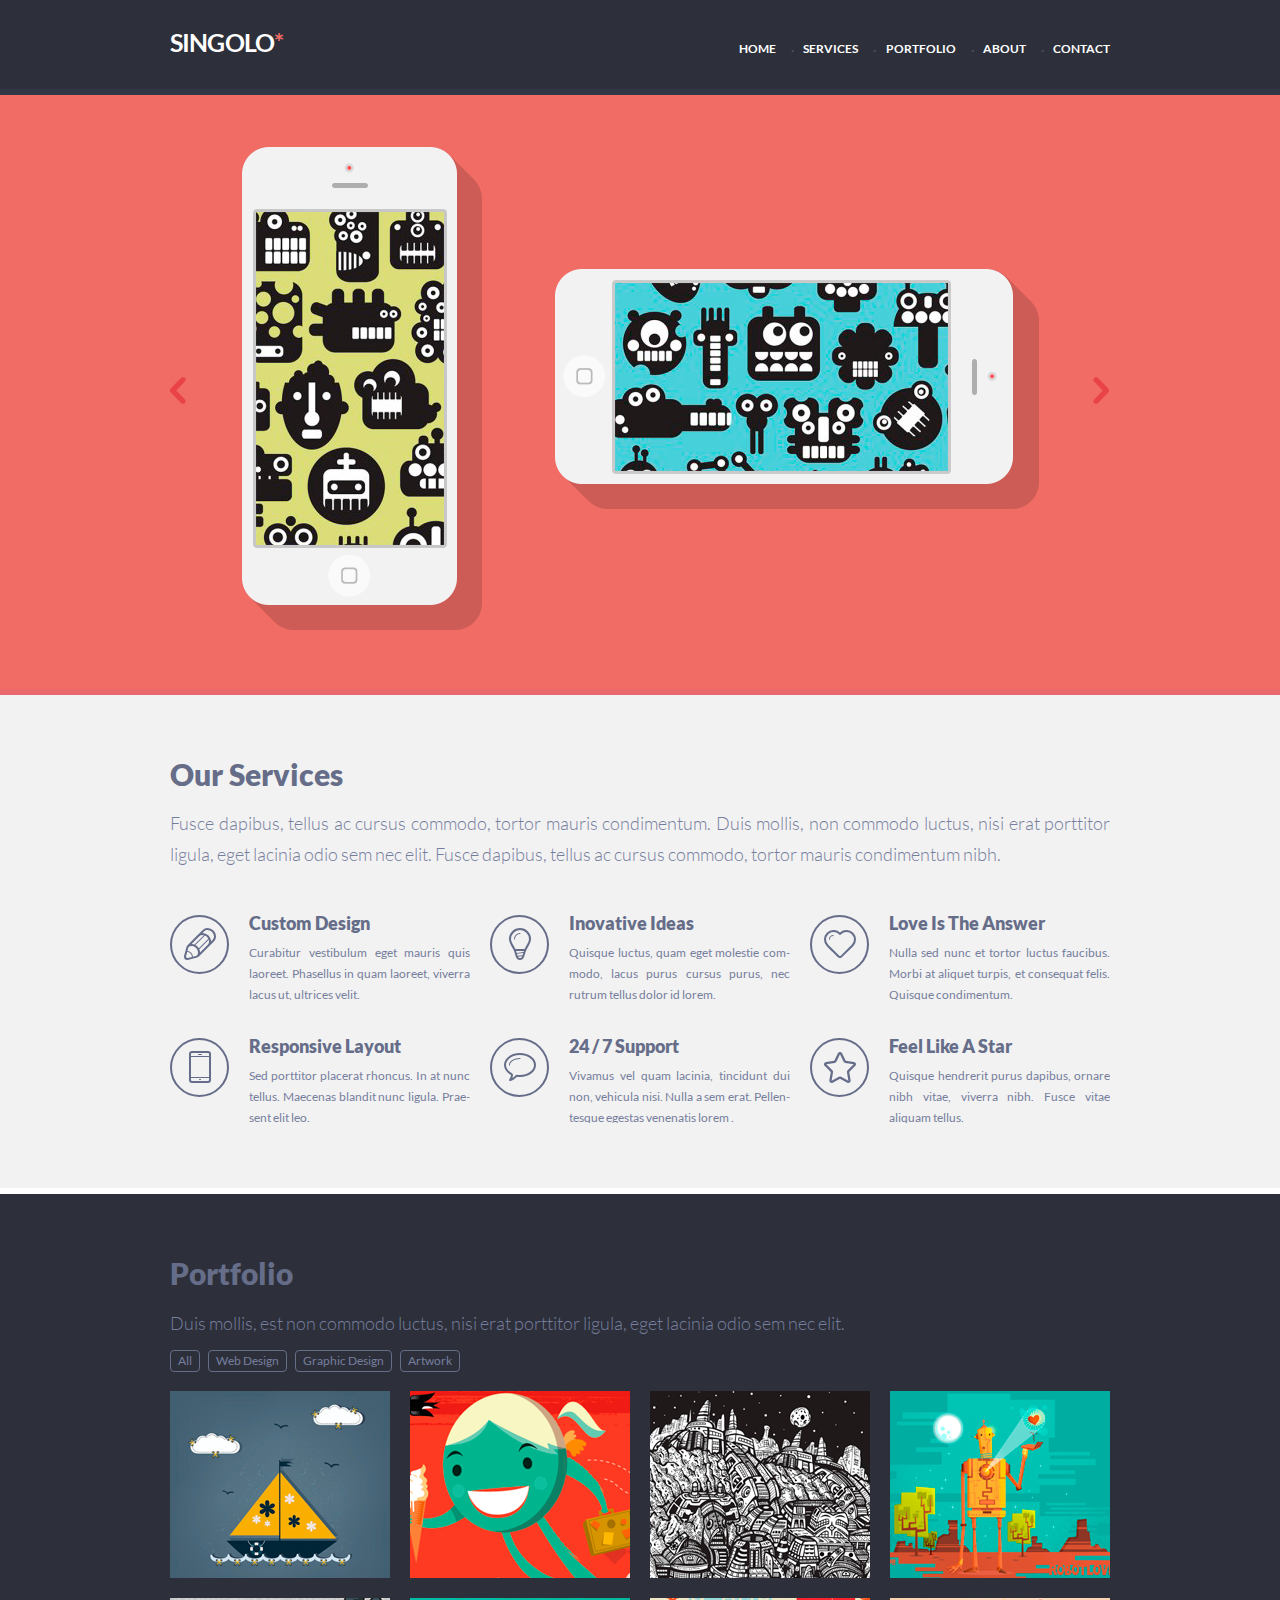
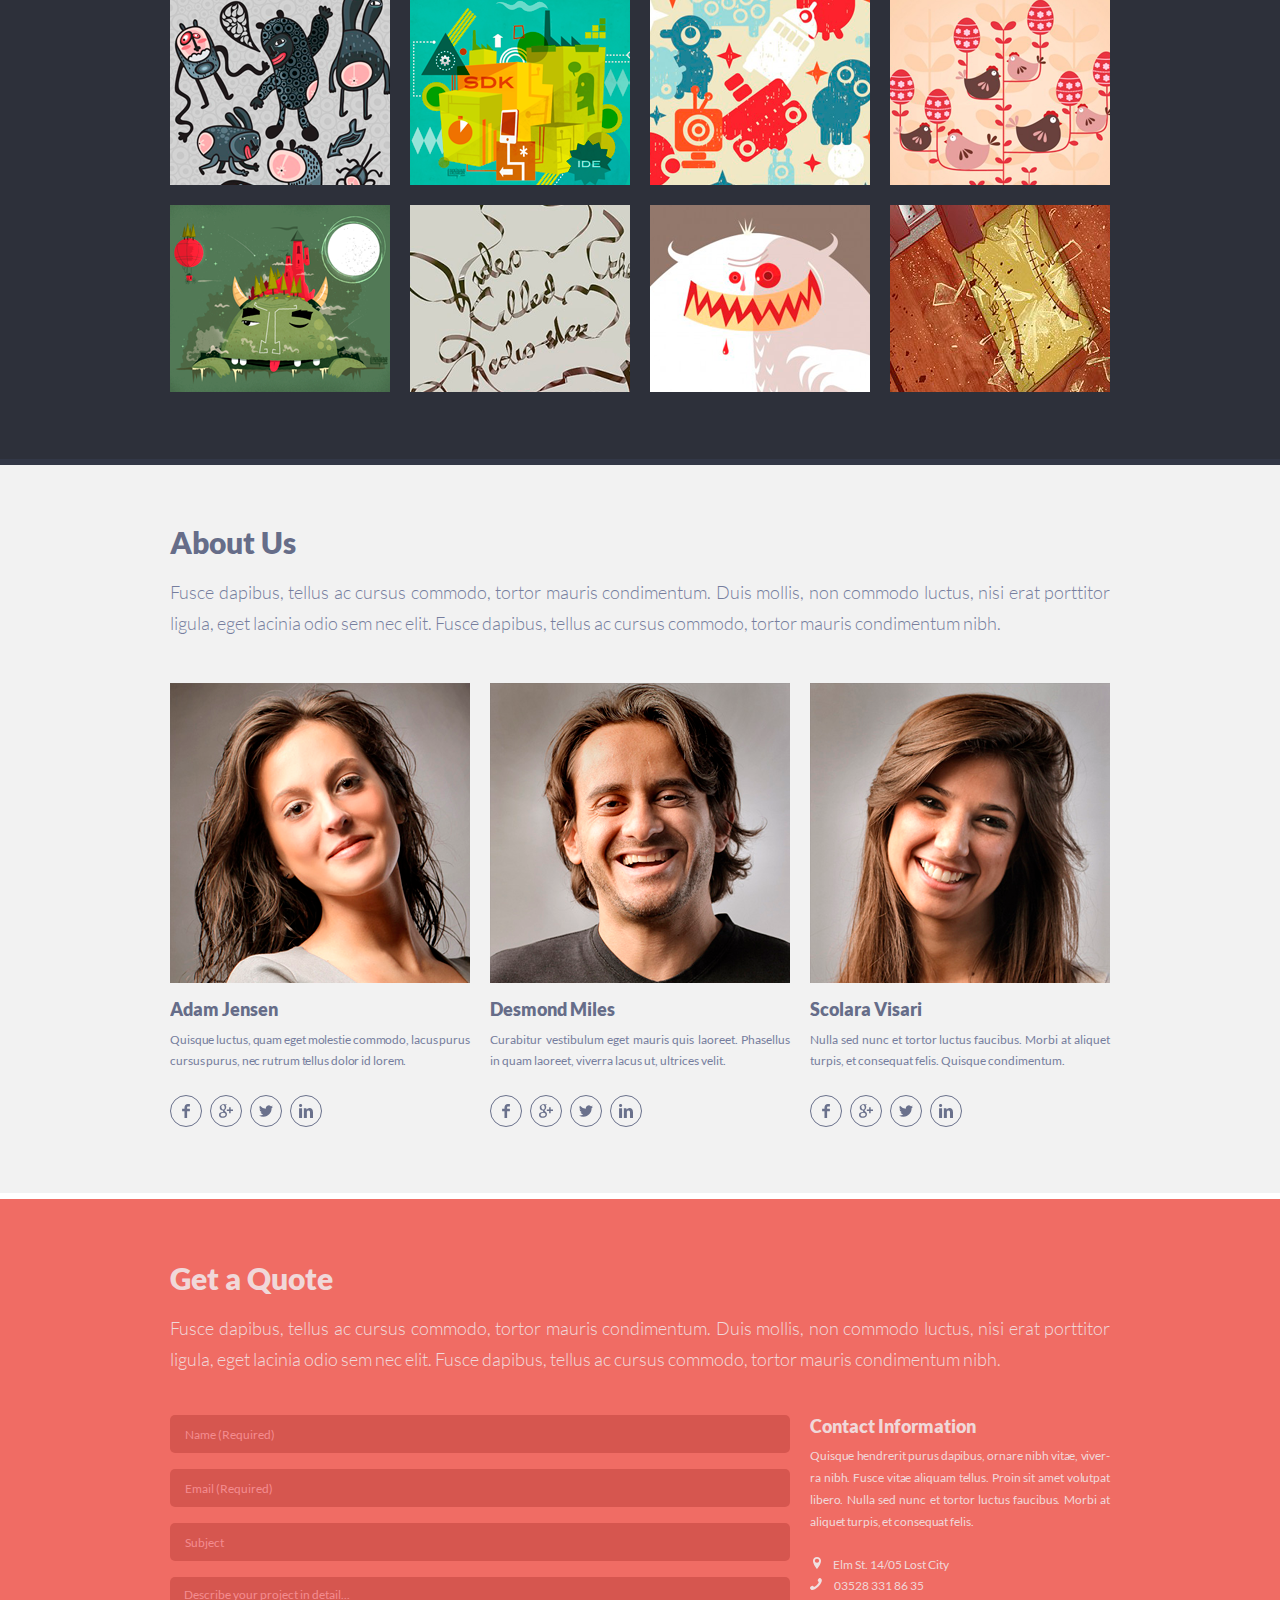
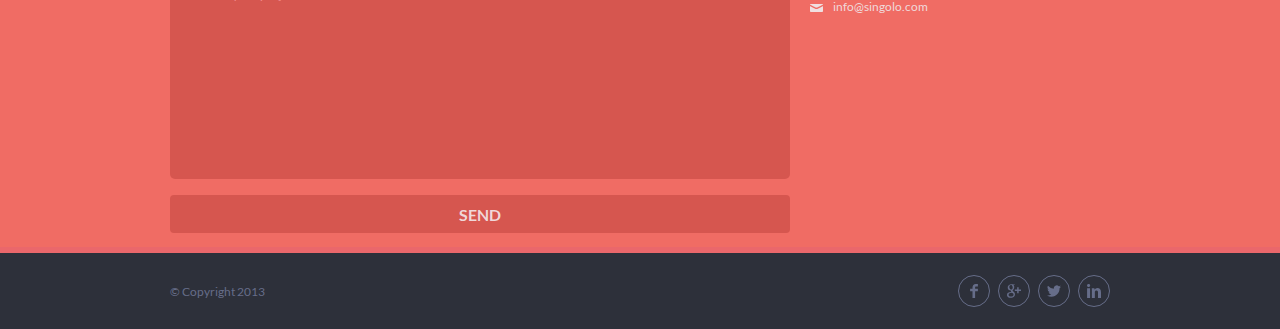
==== index.html @ 3b555ecd "feat: create index.html and style.css" ====
<!DOCTYPE html>
<html lang="en">

<head>
    <meta charset="UTF-8">
    <meta name="viewport" content="width=device-width, initial-scale=1.0">
    <meta http-equiv="X-UA-Compatible" content="ie=edge">
    <title>Singolo</title>
    <link rel="stylesheet" href="./style.css">
</head>

<body>
    <header class="header">
        <div class="header__container container">
            <h1 class="header__logo logo">
                <a href="#" class="logo__link">SINGOLO</a>
            </h1>

            <nav class="header__menu menu">
                <ul class="menu__list ">
                    <li class="menu__item"><a class="menu__link" href="#">HOME</a></li>
                    <li class="menu__item"><a class="menu__link" href="#">SERVICES</a></li>
                    <li class="menu__item"><a class="menu__link" href="#">PORTFOLIO</a></li>
                    <li class="menu__item"><a class="menu__link" href="#">ABOUT</a></li>
                    <li class="menu__item"> <a class="menu__link" href="#">CONTACT</a></li>
                </ul>
            </nav>
        </div>
    </header>

    <section class="slider">
        <div class="slider__container container">
            <img class="slider__button slider__button_left" src="./assets/pointer.png" alt="">
            <img class="slider__button slider__button_right" src="./assets/pointer.png" alt="">

            <div class="slider__slide1 slide1">
                <img src="./assets/vertical-phone-image.png" alt="" class="slide1__vertical-phone-image">
                <img src="./assets/horizontal-phone-image.png" alt="" class="slide1__horizontal-phone-image">

            </div>
        </div>
    </section>

    <section class="services">
        <div class="services-container container">
            <h2 class="services__heading heading">Our Services</h2>
            <p class="services__text text">Fusce dapibus, tellus ac cursus commodo, tortor mauris condimentum. Duis
                mollis,
                non commodo luctus, nisi erat porttitor ligula, eget lacinia odio sem nec elit. Fusce dapibus, tellus ac
                cursus commodo, tortor mauris condimentum nibh.</p>

            <div class="services__items-list">

                <div class="services__items-column services__items-column_first">
                    <div class="service-item">
                        <div class="service-item__image-border">
                            <img src="./assets/pen.svg" alt="">
                        </div>
                        <h3 class="service-item__heading heading_small">Custom Design</h3>
                        <p class="service-item__text text_small">Curabitur vestibulum eget mauris quis laoreet.
                            Phasellus in quam
                            laoreet, viverra lacus ut, ultrices velit.</p>
                    </div>
                    <div class="service-item">
                        <div class="service-item__image-border">
                            <img src="./assets/phone.svg" alt="">
                        </div>
                        <h3 class="service-item__heading heading_small">Responsive Layout</h3>
                        <p class="service-item__text text_small">Sed porttitor placerat rhoncus. In at nunc tellus.
                            Maecenas
                            blandit
                            nunc ligula. Prae-sent elit leo.</p>
                    </div>
                </div>

                <div class="services__items-column services__items-column_second">
                    <div class="service-item">
                        <div class="service-item__image-border">
                            <img src="./assets/bulb.svg" alt="">
                        </div>
                        <h3 class="service-item__heading heading_small">Inovative Ideas</h3>
                        <p class="service-item__text text_small">Quisque luctus, quam eget molestie com-modo, lacus
                            purus cursus
                            purus,
                            nec rutrum tellus dolor id lorem.</p>
                    </div>
                    <div class="service-item">
                        <div class="service-item__image-border">
                            <img src="./assets/bubble.svg" alt="">
                        </div>
                        <h3 class="service-item__heading heading_small">24 / 7 Support</h3>
                        <p class="service-item__text text_small">Vivamus vel quam lacinia, tincidunt dui non, vehicula
                            nisi. Nulla
                            a sem erat. Pellen-tesque egestas venenatis lorem .</p>
                    </div>
                </div>

                <div class="services__items-column services__items-column_third">
                    <div class="service-item">
                        <div class="service-item__image-border">
                            <img src="./assets/heart.svg" alt="">
                        </div>
                        <h3 class="service-item__heading heading_small">Love Is The Answer</h3>
                        <p class="service-item__text text_small">Nulla sed nunc et tortor luctus faucibus. Morbi at
                            aliquet turpis,
                            et
                            consequat felis. Quisque condimentum.</p>
                    </div>
                    <div class="service-item">
                        <div class="service-item__image-border">
                            <img src="./assets/star.svg" alt="">
                        </div>
                        <h3 class="service-item__heading heading_small">Feel Like A Star</h3>
                        <p class="service-item__text text_small">Quisque hendrerit purus dapibus, ornare nibh vitae,
                            viverra nibh.
                            Fusce vitae aliquam tellus.</p>
                    </div>
                </div>
            </div>
        </div>
    </section>

    <section class="portfolio">
        <div class="portfolio-container container">
            <h2 class="portfolio__heading heading">Portfolio</h2>
            <p class="portfolio__text text">Duis mollis, est non commodo luctus, nisi erat porttitor ligula, eget
                lacinia odio sem nec elit.</p>
            <div class="portfolio__gallery gallery">
                <div class="gallery__buttons">
                    <button class="gallery__button gallery__button_first">All</button>
                    <button class="gallery__button gallery__button_second">Web Design</button>
                    <button class="gallery__button gallery__button_third">Graphic Design</button>
                    <button class="gallery__button gallery__button_fourth">Artwork</button>
                </div>
                <div class="gallery__items-list">
                    <img src="./assets/project-1.png" alt="" class="gallery__item gallery__item_1">
                    <img src="./assets/project-2.png" alt="" class="gallery__item gallery__item_2">
                    <img src="./assets/project-3.png" alt="" class="gallery__item gallery__item_3">
                    <img src="./assets/project-4.png" alt="" class="gallery__item gallery__item_4">
                    <img src="./assets/project-5.png" alt="" class="gallery__item gallery__item_5">
                    <img src="./assets/project-6.png" alt="" class="gallery__item gallery__item_6">
                    <img src="./assets/project-7.png" alt="" class="gallery__item gallery__item_7">
                    <img src="./assets/project-8.png" alt="" class="gallery__item gallery__item_8">
                    <img src="./assets/project-9.png" alt="" class="gallery__item gallery__item_9">
                    <img src="./assets/project-10.png" alt="" class="gallery__item gallery__item_10">
                    <img src="./assets/project-11.png" alt="" class="gallery__item gallery__item_11">
                    <img src="./assets/project-12.png" alt="" class="gallery__item gallery__item_12">
                </div>
            </div>
        </div>
    </section>

    <section class="about-us">
        <div class="about-us-container container">
            <h2 class="about-us__heading heading">About Us</h2>
            <p class="about-us__text text">Fusce dapibus, tellus ac cursus commodo, tortor mauris condimentum. Duis
                mollis, non commodo luctus, nisi erat porttitor ligula, eget lacinia odio sem nec elit. Fusce dapibus,
                tellus ac cursus commodo, tortor mauris condimentum nibh.</p>
            <div class="about-us__items-list">

                <div class="employee employee_first">
                    <img src="./assets/employee-1.png" alt="">
                    <h3 class="employee__heading heading_small">Adam Jensen</h3>
                    <p class="employee__text text_small">Quisque luctus, quam eget molestie commodo, lacus purus cursus
                        purus, nec rutrum tellus dolor id lorem.</p>
                    <ul class="employee__links-list">

                        <li><a class="employee__link employee__link_facebook" href="#"><svg
                                    xmlns="http://www.w3.org/2000/svg" viewBox="0 0 50 90" width="14" height="14"
                                    fill="#6a718c">
                                    <path
                                        d="M50,15.65H35.72c-1.69,0-3.58,2.22-3.58,5.19V31.15H50v14.7H32.14V90H15.29V45.85H0V31.15H15.29V22.5C15.29,10.09,23.9,0,35.72,0H50Z" />
                                </svg></a>
                        </li>

                        <li><a class="employee__link employee__link_google" href="#">

                                <svg xmlns="http://www.w3.org/2000/svg" viewBox="0 0 89.61 88" width="14" height="14"
                                    fill="#6a718c">
                                    <path
                                        d="M4.75,21.94c0,7.47,2.5,12.86,7.42,16a21.13,21.13,0,0,0,11.12,3c.59,0,1.07,0,1.4,0a14.35,14.35,0,0,0,2.95,10h-.17C21,50.89,0,52.23,0,69.52,0,87.1,19.31,88,23.18,88h1.27a35.72,35.72,0,0,0,14.88-3.21C47.07,81,51,74.49,51,65.36c0-8.82-6-14.07-10.35-17.91-2.67-2.34-5-4.36-5-6.33s1.68-3.5,3.81-5.41c3.45-3.08,6.69-7.46,6.69-15.75,0-7.29-.94-12.18-6.76-15.28A20.78,20.78,0,0,1,43.23,4C46.38,3.56,51,3.07,51,.5V0H28C27.78,0,4.75.86,4.75,21.94ZM41.87,67c.44,7-5.58,12.22-14.61,12.88S10.54,76.43,10.1,69.4a11.58,11.58,0,0,1,4.17-9.31,19,19,0,0,1,11.4-4.64c.52,0,1-.06,1.54-.06C35.71,55.39,41.46,60.38,41.87,67Zm-6-49.88c2.25,7.93-1.15,16.23-6.58,17.76a7.29,7.29,0,0,1-1.92.26c-5,0-9.9-5-11.73-12a17.26,17.26,0,0,1,.24-10.56C17,9.41,19.09,7.23,21.69,6.5a7.29,7.29,0,0,1,1.92-.26C29.62,6.24,33.48,8.72,35.87,17.13ZM74.61,34.41v-15h-9.5v15h-15v9.5h15v15h9.5v-15h15v-9.5Z" />
                                </svg></a>
                        </li>

                        <li><a class="employee__link employee__link_twitter" href="#">
                                <svg xmlns="http://www.w3.org/2000/svg" viewBox="0 0 92 74.77" width="14" height="14"
                                    fill="#6a718c">
                                    <path
                                        d="M92,8.85a37.59,37.59,0,0,1-10.84,3,18.89,18.89,0,0,0,8.3-10.44A38,38,0,0,1,77.47,6,18.89,18.89,0,0,0,45.31,23.17,53.57,53.57,0,0,1,6.4,3.45a18.91,18.91,0,0,0,5.84,25.2A18.58,18.58,0,0,1,3.7,26.29a1.93,1.93,0,0,0,0,.24A18.89,18.89,0,0,0,18.83,45a18.9,18.9,0,0,1-8.52.32A18.9,18.9,0,0,0,27.94,58.47,37.87,37.87,0,0,1,4.5,66.55,37.24,37.24,0,0,1,0,66.28a53.37,53.37,0,0,0,28.93,8.49c34.72,0,53.71-28.77,53.71-53.71,0-.81,0-1.63-.06-2.44A38.22,38.22,0,0,0,92,8.85Z" />
                                </svg></a>
                        </li>

                        <li><a class="employee__link employee__link_linkedin" href="#">
                                <svg xmlns="http://www.w3.org/2000/svg" viewBox="0 0 90 88.74" width="14" height="14"
                                    fill="#6a718c">
                                    <path
                                        d="M20.38,9.62c0,5.32-3.93,9.62-10.38,9.62-6.08,0-10-4.3-10-9.62S4.05,0,10.25,0,20.25,4.18,20.38,9.62ZM.51,88.74V26.84H19.75v61.9Z" />
                                    <path
                                        d="M31.26,46.58c0-7.72-.25-14.17-.5-19.74h16.7l.89,8.61h.38a22.22,22.22,0,0,1,19.12-10C80.51,25.44,90,33.93,90,52.15V88.74H70.76V54.43C70.76,46.46,68,41,61,41c-5.32,0-8.48,3.67-9.87,7.21A13.78,13.78,0,0,0,50.5,53v35.7H31.26Z" />
                                </svg>
                            </a>
                        </li>
                    </ul>
                </div>

                <div class="employee employee_second">
                    <img src="./assets/employee-2.png" alt="">
                    <h3 class="employee__heading heading_small">Desmond Miles</h3>
                    <p class="employee__text text_small">Curabitur vestibulum eget mauris quis laoreet. Phasellus in
                        quam laoreet, viverra lacus ut, ultrices velit.</p>
                    <ul class="employee__links-list">

                        <li><a class="employee__link employee__link_facebook" href="#"><svg
                                    xmlns="http://www.w3.org/2000/svg" viewBox="0 0 50 90" width="14" height="14"
                                    fill="#6a718c">
                                    <path
                                        d="M50,15.65H35.72c-1.69,0-3.58,2.22-3.58,5.19V31.15H50v14.7H32.14V90H15.29V45.85H0V31.15H15.29V22.5C15.29,10.09,23.9,0,35.72,0H50Z" />
                                </svg></a>
                        </li>

                        <li><a class="employee__link employee__link_google" href="#">

                                <svg xmlns="http://www.w3.org/2000/svg" viewBox="0 0 89.61 88" width="14" height="14"
                                    fill="#6a718c">
                                    <path
                                        d="M4.75,21.94c0,7.47,2.5,12.86,7.42,16a21.13,21.13,0,0,0,11.12,3c.59,0,1.07,0,1.4,0a14.35,14.35,0,0,0,2.95,10h-.17C21,50.89,0,52.23,0,69.52,0,87.1,19.31,88,23.18,88h1.27a35.72,35.72,0,0,0,14.88-3.21C47.07,81,51,74.49,51,65.36c0-8.82-6-14.07-10.35-17.91-2.67-2.34-5-4.36-5-6.33s1.68-3.5,3.81-5.41c3.45-3.08,6.69-7.46,6.69-15.75,0-7.29-.94-12.18-6.76-15.28A20.78,20.78,0,0,1,43.23,4C46.38,3.56,51,3.07,51,.5V0H28C27.78,0,4.75.86,4.75,21.94ZM41.87,67c.44,7-5.58,12.22-14.61,12.88S10.54,76.43,10.1,69.4a11.58,11.58,0,0,1,4.17-9.31,19,19,0,0,1,11.4-4.64c.52,0,1-.06,1.54-.06C35.71,55.39,41.46,60.38,41.87,67Zm-6-49.88c2.25,7.93-1.15,16.23-6.58,17.76a7.29,7.29,0,0,1-1.92.26c-5,0-9.9-5-11.73-12a17.26,17.26,0,0,1,.24-10.56C17,9.41,19.09,7.23,21.69,6.5a7.29,7.29,0,0,1,1.92-.26C29.62,6.24,33.48,8.72,35.87,17.13ZM74.61,34.41v-15h-9.5v15h-15v9.5h15v15h9.5v-15h15v-9.5Z" />
                                </svg></a>
                        </li>

                        <li><a class="employee__link employee__link_twitter" href="#">
                                <svg xmlns="http://www.w3.org/2000/svg" viewBox="0 0 92 74.77" width="14" height="14"
                                    fill="#6a718c">
                                    <path
                                        d="M92,8.85a37.59,37.59,0,0,1-10.84,3,18.89,18.89,0,0,0,8.3-10.44A38,38,0,0,1,77.47,6,18.89,18.89,0,0,0,45.31,23.17,53.57,53.57,0,0,1,6.4,3.45a18.91,18.91,0,0,0,5.84,25.2A18.58,18.58,0,0,1,3.7,26.29a1.93,1.93,0,0,0,0,.24A18.89,18.89,0,0,0,18.83,45a18.9,18.9,0,0,1-8.52.32A18.9,18.9,0,0,0,27.94,58.47,37.87,37.87,0,0,1,4.5,66.55,37.24,37.24,0,0,1,0,66.28a53.37,53.37,0,0,0,28.93,8.49c34.72,0,53.71-28.77,53.71-53.71,0-.81,0-1.63-.06-2.44A38.22,38.22,0,0,0,92,8.85Z" />
                                </svg></a>
                        </li>

                        <li><a class="employee__link employee__link_linkedin" href="#">
                                <svg xmlns="http://www.w3.org/2000/svg" viewBox="0 0 90 88.74" width="14" height="14"
                                    fill="#6a718c">
                                    <path
                                        d="M20.38,9.62c0,5.32-3.93,9.62-10.38,9.62-6.08,0-10-4.3-10-9.62S4.05,0,10.25,0,20.25,4.18,20.38,9.62ZM.51,88.74V26.84H19.75v61.9Z" />
                                    <path
                                        d="M31.26,46.58c0-7.72-.25-14.17-.5-19.74h16.7l.89,8.61h.38a22.22,22.22,0,0,1,19.12-10C80.51,25.44,90,33.93,90,52.15V88.74H70.76V54.43C70.76,46.46,68,41,61,41c-5.32,0-8.48,3.67-9.87,7.21A13.78,13.78,0,0,0,50.5,53v35.7H31.26Z" />
                                </svg>
                            </a>
                        </li>
                    </ul>
                </div>

                <div class="employee employee_third">
                    <img src="./assets/employee-3.png" alt="">
                    <h3 class="employee__heading heading_small">Scolara Visari</h3>
                    <p class="employee__text text_small">Nulla sed nunc et tortor luctus faucibus. Morbi at aliquet
                        turpis, et consequat felis. Quisque condimentum.</p>
                    <ul class="employee__links-list">

                        <li><a class="employee__link employee__link_facebook" href="#"><svg
                                    xmlns="http://www.w3.org/2000/svg" viewBox="0 0 50 90" width="14" height="14"
                                    fill="#6a718c">
                                    <path
                                        d="M50,15.65H35.72c-1.69,0-3.58,2.22-3.58,5.19V31.15H50v14.7H32.14V90H15.29V45.85H0V31.15H15.29V22.5C15.29,10.09,23.9,0,35.72,0H50Z" />
                                </svg></a>
                        </li>

                        <li><a class="employee__link employee__link_google" href="#">

                                <svg xmlns="http://www.w3.org/2000/svg" viewBox="0 0 89.61 88" width="14" height="14"
                                    fill="#6a718c">
                                    <path
                                        d="M4.75,21.94c0,7.47,2.5,12.86,7.42,16a21.13,21.13,0,0,0,11.12,3c.59,0,1.07,0,1.4,0a14.35,14.35,0,0,0,2.95,10h-.17C21,50.89,0,52.23,0,69.52,0,87.1,19.31,88,23.18,88h1.27a35.72,35.72,0,0,0,14.88-3.21C47.07,81,51,74.49,51,65.36c0-8.82-6-14.07-10.35-17.91-2.67-2.34-5-4.36-5-6.33s1.68-3.5,3.81-5.41c3.45-3.08,6.69-7.46,6.69-15.75,0-7.29-.94-12.18-6.76-15.28A20.78,20.78,0,0,1,43.23,4C46.38,3.56,51,3.07,51,.5V0H28C27.78,0,4.75.86,4.75,21.94ZM41.87,67c.44,7-5.58,12.22-14.61,12.88S10.54,76.43,10.1,69.4a11.58,11.58,0,0,1,4.17-9.31,19,19,0,0,1,11.4-4.64c.52,0,1-.06,1.54-.06C35.71,55.39,41.46,60.38,41.87,67Zm-6-49.88c2.25,7.93-1.15,16.23-6.58,17.76a7.29,7.29,0,0,1-1.92.26c-5,0-9.9-5-11.73-12a17.26,17.26,0,0,1,.24-10.56C17,9.41,19.09,7.23,21.69,6.5a7.29,7.29,0,0,1,1.92-.26C29.62,6.24,33.48,8.72,35.87,17.13ZM74.61,34.41v-15h-9.5v15h-15v9.5h15v15h9.5v-15h15v-9.5Z" />
                                </svg></a>
                        </li>

                        <li><a class="employee__link employee__link_twitter" href="#">
                                <svg xmlns="http://www.w3.org/2000/svg" viewBox="0 0 92 74.77" width="14" height="14"
                                    fill="#6a718c">
                                    <path
                                        d="M92,8.85a37.59,37.59,0,0,1-10.84,3,18.89,18.89,0,0,0,8.3-10.44A38,38,0,0,1,77.47,6,18.89,18.89,0,0,0,45.31,23.17,53.57,53.57,0,0,1,6.4,3.45a18.91,18.91,0,0,0,5.84,25.2A18.58,18.58,0,0,1,3.7,26.29a1.93,1.93,0,0,0,0,.24A18.89,18.89,0,0,0,18.83,45a18.9,18.9,0,0,1-8.52.32A18.9,18.9,0,0,0,27.94,58.47,37.87,37.87,0,0,1,4.5,66.55,37.24,37.24,0,0,1,0,66.28a53.37,53.37,0,0,0,28.93,8.49c34.72,0,53.71-28.77,53.71-53.71,0-.81,0-1.63-.06-2.44A38.22,38.22,0,0,0,92,8.85Z" />
                                </svg></a>
                        </li>

                        <li><a class="employee__link employee__link_linkedin" href="#">
                                <svg xmlns="http://www.w3.org/2000/svg" viewBox="0 0 90 88.74" width="14" height="14"
                                    fill="#6a718c">
                                    <path
                                        d="M20.38,9.62c0,5.32-3.93,9.62-10.38,9.62-6.08,0-10-4.3-10-9.62S4.05,0,10.25,0,20.25,4.18,20.38,9.62ZM.51,88.74V26.84H19.75v61.9Z" />
                                    <path
                                        d="M31.26,46.58c0-7.72-.25-14.17-.5-19.74h16.7l.89,8.61h.38a22.22,22.22,0,0,1,19.12-10C80.51,25.44,90,33.93,90,52.15V88.74H70.76V54.43C70.76,46.46,68,41,61,41c-5.32,0-8.48,3.67-9.87,7.21A13.78,13.78,0,0,0,50.5,53v35.7H31.26Z" />
                                </svg>
                            </a>
                        </li>
                    </ul>
                </div>

            </div>
        </div>
    </section>

    <section class="quote">
        <div class="quote-container container">
            <h2 class="quote__heading heading">Get a Quote</h2>
            <p class="quote__text text">Fusce dapibus, tellus ac cursus commodo, tortor mauris condimentum. Duis mollis,
                non commodo luctus, nisi erat porttitor ligula, eget lacinia odio sem nec elit. Fusce dapibus, tellus ac
                cursus commodo, tortor mauris condimentum nibh.</p>

            <div class="quote__wrap">

                <form action="#" class="quote__form form">
                    <input class="form__input" type="text" name="name" placeholder="Name (Required)" autocomplete="off"
                        required>
                    <input class="form__input" type="email" name="email" placeholder="Email (Required)"
                        autocomplete="off" required>
                    <input class="form__input" type="text" name="subject" autocomplete="off" placeholder="Subject">
                    <textarea class="form__input" name="description" placeholder="Describe your project in detail..."
                        cols="30" rows="10" autocomplete="off"></textarea>
                    <button class="form__button" type="submit">SEND</button>
                </form>

                <div class="quote__contact-info contact-info">
                    <h3 class="contact-info__heading heading_small">Contact Information</h3>
                    <p class="contact-info__text text_small">Quisque hendrerit purus dapibus, ornare nibh vitae,
                        viver-ra
                        nibh. Fusce vitae aliquam tellus. Proin sit amet volutpat libero. Nulla sed nunc et tortor
                        luctus faucibus. Morbi at aliquet turpis, et consequat felis. </p>
                    <p class="contact-info__place text_small">Elm St. 14/05 Lost City</p>
                    <a href="tel:035283318635 " class="contact-info__phone text_small">03528 331 86 35</a>
                    <a href="mailto:info@singolo.com" class="contact-info__email text_small">info@singolo.com</a>


                </div>
            </div>
        </div>
    </section>

    <footer class="footer">
        <div class="footer-container container">
            <p class="footer__text text_small">© Copyright 2013</p>
            <ul class="footer__links-list">

                <li><a class="footer__link" href="#"><svg xmlns="http://www.w3.org/2000/svg"
                            viewBox="0 0 50 90" width="14" height="14" fill="#666d89">
                            <path
                                d="M50,15.65H35.72c-1.69,0-3.58,2.22-3.58,5.19V31.15H50v14.7H32.14V90H15.29V45.85H0V31.15H15.29V22.5C15.29,10.09,23.9,0,35.72,0H50Z" />
                        </svg></a>
                </li>

                <li><a class="footer__link" href="#">

                        <svg xmlns="http://www.w3.org/2000/svg" viewBox="0 0 89.61 88" width="14" height="14"
                            fill="#666d89">
                            <path
                                d="M4.75,21.94c0,7.47,2.5,12.86,7.42,16a21.13,21.13,0,0,0,11.12,3c.59,0,1.07,0,1.4,0a14.35,14.35,0,0,0,2.95,10h-.17C21,50.89,0,52.23,0,69.52,0,87.1,19.31,88,23.18,88h1.27a35.72,35.72,0,0,0,14.88-3.21C47.07,81,51,74.49,51,65.36c0-8.82-6-14.07-10.35-17.91-2.67-2.34-5-4.36-5-6.33s1.68-3.5,3.81-5.41c3.45-3.08,6.69-7.46,6.69-15.75,0-7.29-.94-12.18-6.76-15.28A20.78,20.78,0,0,1,43.23,4C46.38,3.56,51,3.07,51,.5V0H28C27.78,0,4.75.86,4.75,21.94ZM41.87,67c.44,7-5.58,12.22-14.61,12.88S10.54,76.43,10.1,69.4a11.58,11.58,0,0,1,4.17-9.31,19,19,0,0,1,11.4-4.64c.52,0,1-.06,1.54-.06C35.71,55.39,41.46,60.38,41.87,67Zm-6-49.88c2.25,7.93-1.15,16.23-6.58,17.76a7.29,7.29,0,0,1-1.92.26c-5,0-9.9-5-11.73-12a17.26,17.26,0,0,1,.24-10.56C17,9.41,19.09,7.23,21.69,6.5a7.29,7.29,0,0,1,1.92-.26C29.62,6.24,33.48,8.72,35.87,17.13ZM74.61,34.41v-15h-9.5v15h-15v9.5h15v15h9.5v-15h15v-9.5Z" />
                        </svg></a>
                </li>

                <li><a class="footer__link" href="#">
                        <svg xmlns="http://www.w3.org/2000/svg" viewBox="0 0 92 74.77" width="14" height="14"
                            fill="#666d89">
                            <path
                                d="M92,8.85a37.59,37.59,0,0,1-10.84,3,18.89,18.89,0,0,0,8.3-10.44A38,38,0,0,1,77.47,6,18.89,18.89,0,0,0,45.31,23.17,53.57,53.57,0,0,1,6.4,3.45a18.91,18.91,0,0,0,5.84,25.2A18.58,18.58,0,0,1,3.7,26.29a1.93,1.93,0,0,0,0,.24A18.89,18.89,0,0,0,18.83,45a18.9,18.9,0,0,1-8.52.32A18.9,18.9,0,0,0,27.94,58.47,37.87,37.87,0,0,1,4.5,66.55,37.24,37.24,0,0,1,0,66.28a53.37,53.37,0,0,0,28.93,8.49c34.72,0,53.71-28.77,53.71-53.71,0-.81,0-1.63-.06-2.44A38.22,38.22,0,0,0,92,8.85Z" />
                        </svg></a>
                </li>

                <li><a class="footer__link" href="#">
                        <svg xmlns="http://www.w3.org/2000/svg" viewBox="0 0 90 88.74" width="14" height="14"
                            fill="#666d89">
                            <path
                                d="M20.38,9.62c0,5.32-3.93,9.62-10.38,9.62-6.08,0-10-4.3-10-9.62S4.05,0,10.25,0,20.25,4.18,20.38,9.62ZM.51,88.74V26.84H19.75v61.9Z" />
                            <path
                                d="M31.26,46.58c0-7.72-.25-14.17-.5-19.74h16.7l.89,8.61h.38a22.22,22.22,0,0,1,19.12-10C80.51,25.44,90,33.93,90,52.15V88.74H70.76V54.43C70.76,46.46,68,41,61,41c-5.32,0-8.48,3.67-9.87,7.21A13.78,13.78,0,0,0,50.5,53v35.7H31.26Z" />
                        </svg>
                    </a>
                </li>
            </ul>
        </div>
    </footer>

</body>

</html>
---- style.css ----
@charset "UTF-8";
@font-face {
  font-family: "Lato-Black";
  src: url(./assets/Lato-Black.ttf);
}
@font-face {
  font-family: "Lato-Bold";
  src: url(./assets/Lato-Bold.ttf);
}
@font-face {
  font-family: "Lato-Light";
  src: url(./assets/Lato-Light.ttf);
}
@font-face {
  font-family: "Lato-Regular";
  src: url(./assets/Lato-Regular.ttf);
}
body {
  margin: 0;
}

.container {
  max-width: 1020px;
  padding: 0 40px;
  width: 100%;
  height: 100%;
  box-sizing: border-box;
  margin: 0 auto;
}

.header {
  background-color: #2d303a;
  border-bottom: 6px solid #323746;
  border-top: 6px solid transparent;
  box-sizing: border-box;
  height: 95px;
}
.header__menu {
  max-width: 371px;
  width: 100%;
}

.header__container {
  display: -webkit-box;
  display: flex;
  -webkit-box-pack: justify;
          justify-content: space-between;
}

.logo {
  display: -webkit-box;
  display: flex;
}
.logo__link {
  font-family: "Lato-Bold";
  font-size: 25px;
  letter-spacing: -0.85px;
  color: #fff;
  text-decoration: none;
  position: relative;
}
.logo__link::after {
  content: "*";
  font-family: "Lato-Bold";
  font-size: 25px;
  color: #f06c64;
  position: absolute;
  left: calc(100%);
}

.menu__list {
  display: -webkit-box;
  display: flex;
  -webkit-box-align: center;
          align-items: center;
  height: 100%;
  margin: 0;
  -webkit-box-pack: justify;
          justify-content: space-between;
  padding: 0px;
}
.menu__item {
  list-style-type: none;
  margin-top: 1px;
}
.menu__item:last-child .menu__link:last-child {
  margin: 0px;
}
.menu__item:last-child .menu__link:last-child:before {
  content: "";
}
.menu__link {
  font-family: "Lato-Bold";
  font-size: 12px;
  color: #fff;
  text-decoration: none;
  position: relative;
}
.menu__link:hover {
  color: #f06c64;
}
.menu__link:before {
  content: "·";
  font-size: 12px;
  color: #494e62;
  position: absolute;
  left: calc(100% + 15px);
  top: 1px;
  pointer-events: none;
}

.slider {
  background-color: #f06c64;
  height: 600px;
  border-bottom: 6px solid #ea676b;
  border-top: 6px solid transparent;
  box-sizing: border-box;
}
.slider__container {
  position: relative;
}
.slider__button {
  cursor: pointer;
  position: absolute;
  top: 47%;
  z-index: 9999;
}
.slider__button:hover {
  -webkit-filter: brightness(80%);
          filter: brightness(80%);
}
.slider__button_right {
  -webkit-transform: rotate(180deg);
          transform: rotate(180deg);
  right: 4%;
}

.slide1 {
  width: 797px;
  display: -webkit-box;
  display: flex;
  -webkit-box-pack: justify;
          justify-content: space-between;
  -webkit-box-align: center;
          align-items: center;
  padding-top: 46px;
  margin: 0 auto;
}

.heading {
  font-family: "Lato-Black";
  font-size: 30px;
  color: #666d89;
  margin: 0;
}

.text {
  font-family: "Lato-Light";
  font-size: 18px;
  color: #767e9e;
  line-height: 31px;
  text-align: justify;
  margin: 0px;
}

.services {
  background-color: #f2f2f2;
  border-bottom: 6px #fff solid;
  padding-top: 61px;
  padding-bottom: 65px;
}
.services__text {
  overflow: hidden;
  height: 60.8px;
  margin-top: 16px;
}
.services__items-list {
  height: 208px;
  width: 940px;
  display: -webkit-box;
  display: flex;
  -webkit-box-pack: justify;
          justify-content: space-between;
  margin-top: 46px;
}
.services__items-column {
  display: -webkit-box;
  display: flex;
  -webkit-box-orient: vertical;
  -webkit-box-direction: normal;
          flex-direction: column;
  -webkit-box-pack: justify;
          justify-content: space-between;
}

.heading_small {
  font-family: "Lato-Black";
  font-size: 18px;
  color: #666d89;
  margin: 0;
}

.text_small {
  font-family: "Lato-Regular";
  font-size: 12px;
  color: #767e9e;
  margin: 0;
  line-height: 21px;
  text-align: justify;
}

.service-item {
  width: 300px;
  height: 85px;
  box-sizing: border-box;
  overflow: hidden;
}
.service-item__heading {
  margin-top: -3px;
}
.service-item__text {
  margin-top: 8px;
}
.service-item__image-border {
  width: 59px;
  height: 59px;
  display: -webkit-box;
  display: flex;
  -webkit-box-align: center;
          align-items: center;
  -webkit-box-pack: center;
          justify-content: center;
  border: 2px solid #666d89;
  border-radius: 50%;
  box-sizing: border-box;
  float: left;
  margin-right: 20px;
  margin-bottom: 20px;
}

.portfolio {
  background-color: #2d303a;
  border-bottom: 6px #323746 solid;
  padding-top: 61px;
  padding-bottom: 67px;
}
.portfolio__text {
  margin-top: 17px;
}
.portfolio__gallery {
  margin-top: 11px;
}

.gallery__button {
  font-family: "Lato-Regular";
  font-size: 12px;
  color: #767e9e;
  box-sizing: border-box;
  background-color: transparent;
  border: 1px solid #666d89;
  border-radius: 4px;
  height: 22px;
  padding: 1px 7px;
  cursor: pointer;
  margin-right: 4px;
}
.gallery__button:hover {
  color: #dedede;
  border: 1px solid #c5c5c5;
}
.gallery__items-list {
  display: grid;
  grid-template-columns: 1fr 1fr 1fr 1fr;
  grid-template-rows: 1fr 1fr 1fr;
  gap: 20px;
  margin-top: 19px;
  height: 601px;
  overflow: hidden;
}
.gallery__item {
  cursor: pointer;
}
.about-us {
  background-color: #f2f2f2;
  box-sizing: border-box;
  border-bottom: #fff 6px solid;
  padding-top: 59px;
  padding-bottom: 66px;
}
.about-us__text {
  margin-top: 17px;
  height: 60.8px;
  overflow: hidden;
}
.about-us__items-list {
  display: grid;
  grid-template-columns: 1fr 1fr 1fr;
  gap: 20px;
  margin-top: 45px;
}

.employee__heading {
  margin-top: 11px;
  width: 300px;
  overflow: hidden;
  white-space: nowrap;
  text-overflow: ellipsis;
}
.employee__text {
  margin-top: 9px;
}
.employee_first .employee__text {
  letter-spacing: -0.1px;
}
.employee__links-list {
  max-width: 152px;
  display: -webkit-box;
  display: flex;
  -webkit-box-pack: justify;
          justify-content: space-between;
  padding: 0;
  margin: 24px 0 0;
}
.employee__links-list li {
  list-style-type: none;
}
.employee__link {
  display: -webkit-box;
  display: flex;
  padding: 8px;
  box-sizing: border-box;
  border: 1px solid #6a718c;
  border-radius: 50%;
  -webkit-transition: 0.3s ease-out;
  transition: 0.3s ease-out;
}
.employee__link:hover {
  background-color: #6a718c;
}
.employee__link svg {
  -webkit-transition: 0.3s ease-out;
  transition: 0.3s ease-out;
}
.employee__link:hover svg {
  fill: #f2f2f2;
}
.quote {
  background-color: #f06c64;
  box-sizing: border-box;
  border-bottom: 6px solid #ea676b;
  padding-top: 61px;
  padding-bottom: 14px;
}
.quote__heading {
  color: #f0d8d9;
}
.quote__text {
  color: #f0d8d9;
  margin-top: 17px;
  height: 60.8px;
  overflow: hidden;
}
.quote__wrap {
  display: grid;
  grid-template-columns: 1fr 1fr;
  gap: 20px;
  margin-top: 42px;
}
.form {
  display: -webkit-box;
  display: flex;
  -webkit-box-orient: vertical;
  -webkit-box-direction: normal;
          flex-direction: column;
}
.form__input {
  width: 620px;
  height: 38px;
  resize: none;
  padding: 15px 15px 15px 13px;
  color: #f48c8f;
  background-color: #d6564f;
  box-sizing: border-box;
  border-color: transparent;
  border-radius: 5px;
  -webkit-transition: 0.2s ease-out;
  transition: 0.2s ease-out;
  outline: none;
  margin-bottom: 16px;
}
.form__input::-webkit-input-placeholder {
  color: #f48c8f;
  font-family: "Lato-Regular";
  font-size: 12px;
}
.form__input::-moz-placeholder {
  color: #f48c8f;
  font-family: "Lato-Regular";
  font-size: 12px;
}
.form__input:-ms-input-placeholder {
  color: #f48c8f;
  font-family: "Lato-Regular";
  font-size: 12px;
}
.form__input::-ms-input-placeholder {
  color: #f48c8f;
  font-family: "Lato-Regular";
  font-size: 12px;
}
.form__input::placeholder {
  color: #f48c8f;
  font-family: "Lato-Regular";
  font-size: 12px;
}
.form__input:hover {
  background-color: #bf4d46;
}
.form__input:focus {
  background-color: #f2f2f2;
}
.form textarea {
  height: 202px;
  padding: 9px 15px 15px 13px;
}
.form__button {
  font-family: "Lato-Bold";
  font-size: 16px;
  color: #f0d8d9;
  height: 38px;
  background-color: #d6564f;
  border: none;
  border-radius: 4px;
  cursor: pointer;
  -webkit-transition: 0.2s ease-out;
  transition: 0.2s ease-out;
}
.form__button:hover {
  background-color: #bf4d46;
}

.contact-info {
  display: -webkit-box;
  display: flex;
  -webkit-box-orient: vertical;
  -webkit-box-direction: normal;
          flex-direction: column;
}
.contact-info__heading {
  color: #f0d8d9;
}
.contact-info__text {
  color: #f0d8d9;
  letter-spacing: -0.1px;
  line-height: 22px;
  margin-top: 8px;
  margin-bottom: 21px;
}
.contact-info__place {
  color: #f0d8d9;
}
.contact-info__place::before {
  content: "";
  background: url(./assets/place-icon.svg) no-repeat;
  width: 13px;
  height: 12px;
  display: inline-block;
  margin-right: 7px;
  margin-left: 3px;
}
.contact-info__phone {
  color: #f0d8d9;
  text-decoration: none;
}
.contact-info__phone::before {
  content: "";
  background: url(./assets/phone-icon.svg) no-repeat;
  width: 13px;
  height: 12px;
  display: inline-block;
  margin-right: 11px;
}
.contact-info__email {
  color: #f0d8d9;
  text-decoration: none;
}
.contact-info__email::before {
  content: "";
  background-position-y: 1px;
  background: url(./assets/mail-icon.svg) no-repeat;
  width: 13px;
  height: 10px;
  display: inline-block;
  margin-right: 10px;
  position: relative;
  top: 3px;
}

.footer {
  height: 76px;
  background-color: #2d303a;
}
.footer__text {
  color: #666d89;
}
.footer__links-list {
  width: 152px;
  display: -webkit-box;
  display: flex;
  -webkit-box-pack: justify;
          justify-content: space-between;
  padding: 0;
}
.footer__links-list li {
  list-style-type: none;
}
.footer__link {
  display: -webkit-box;
  display: flex;
  padding: 8px;
  box-sizing: border-box;
  border: 1px solid #666d89;
  border-radius: 50%;
  -webkit-transition: 0.3s ease-out;
  transition: 0.3s ease-out;
}
.footer__link:hover {
  background-color: #6a718c;
}
.footer__link svg {
  -webkit-transition: 0.3s ease-out;
  transition: 0.3s ease-out;
}
.footer__link:hover svg {
  fill: #f2f2f2;
}

.footer-container {
  display: -webkit-box;
  display: flex;
  -webkit-box-align: center;
          align-items: center;
  -webkit-box-pack: justify;
          justify-content: space-between;
}
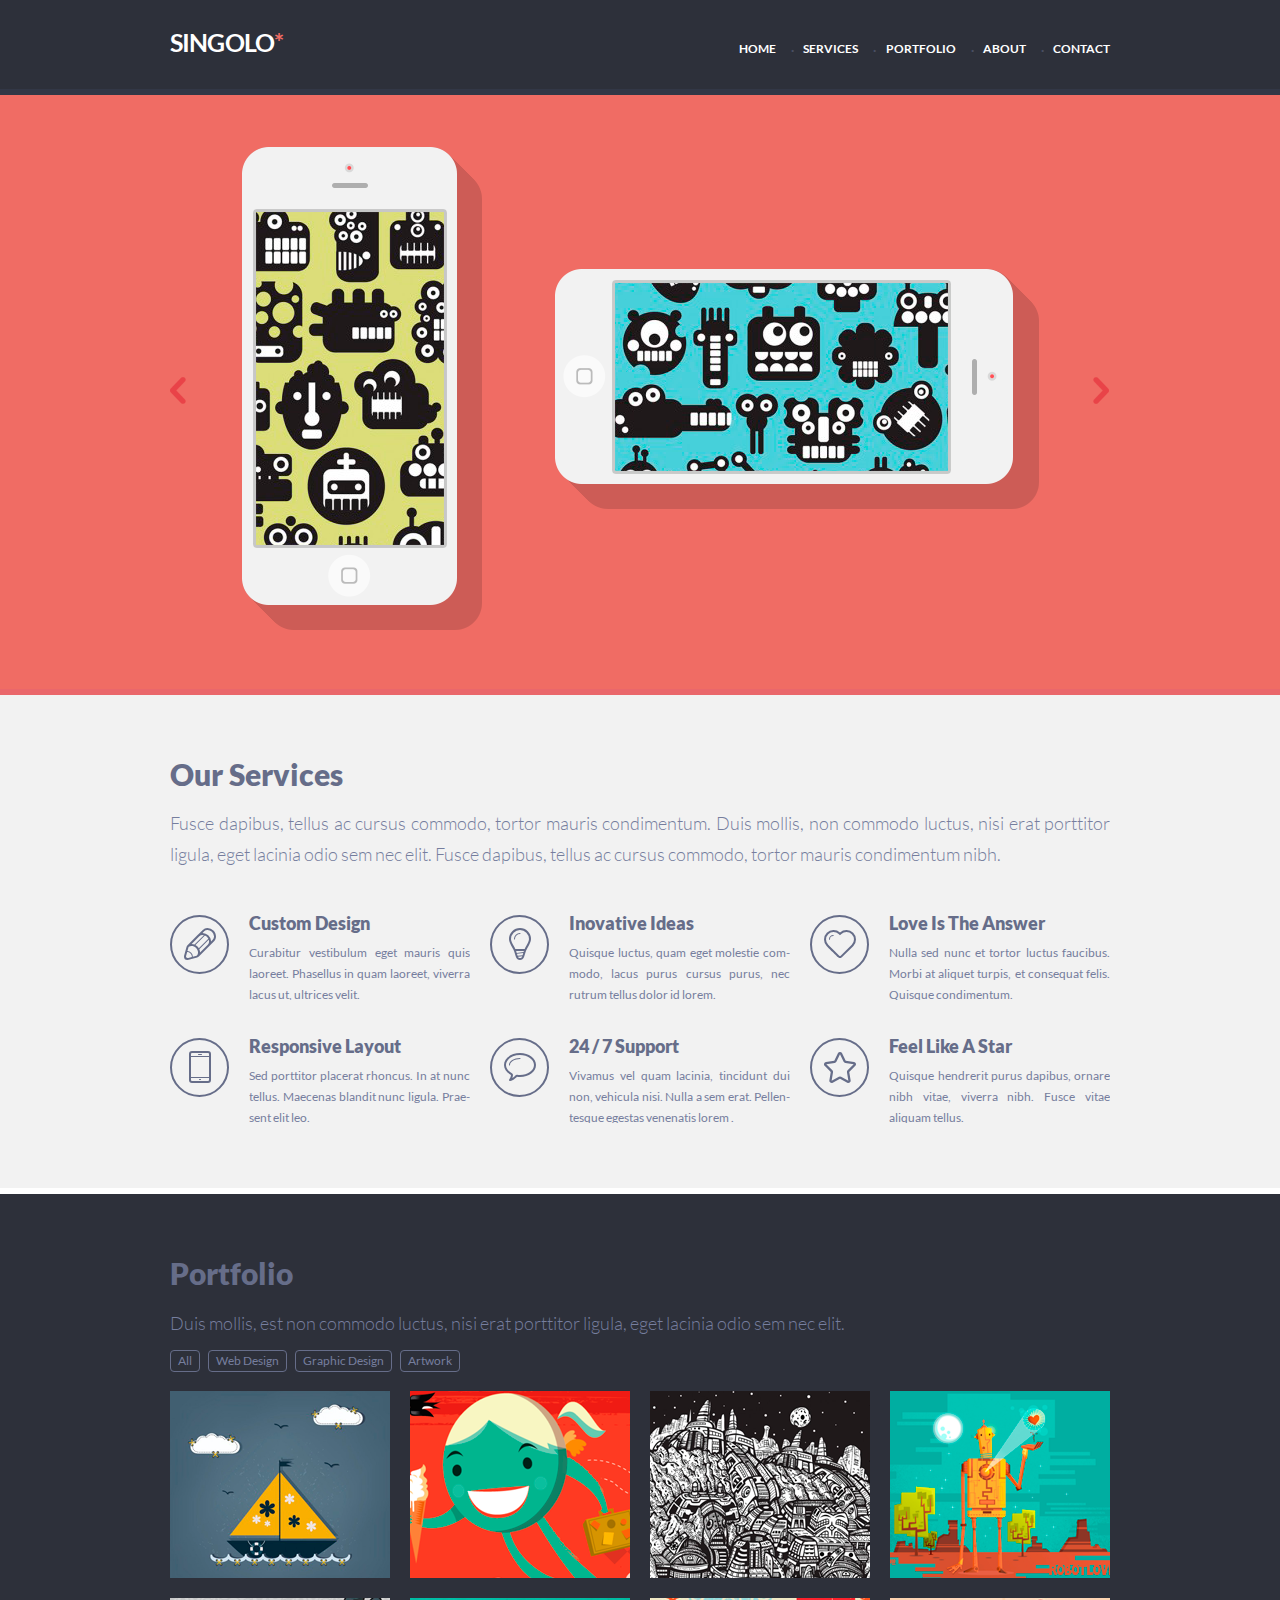
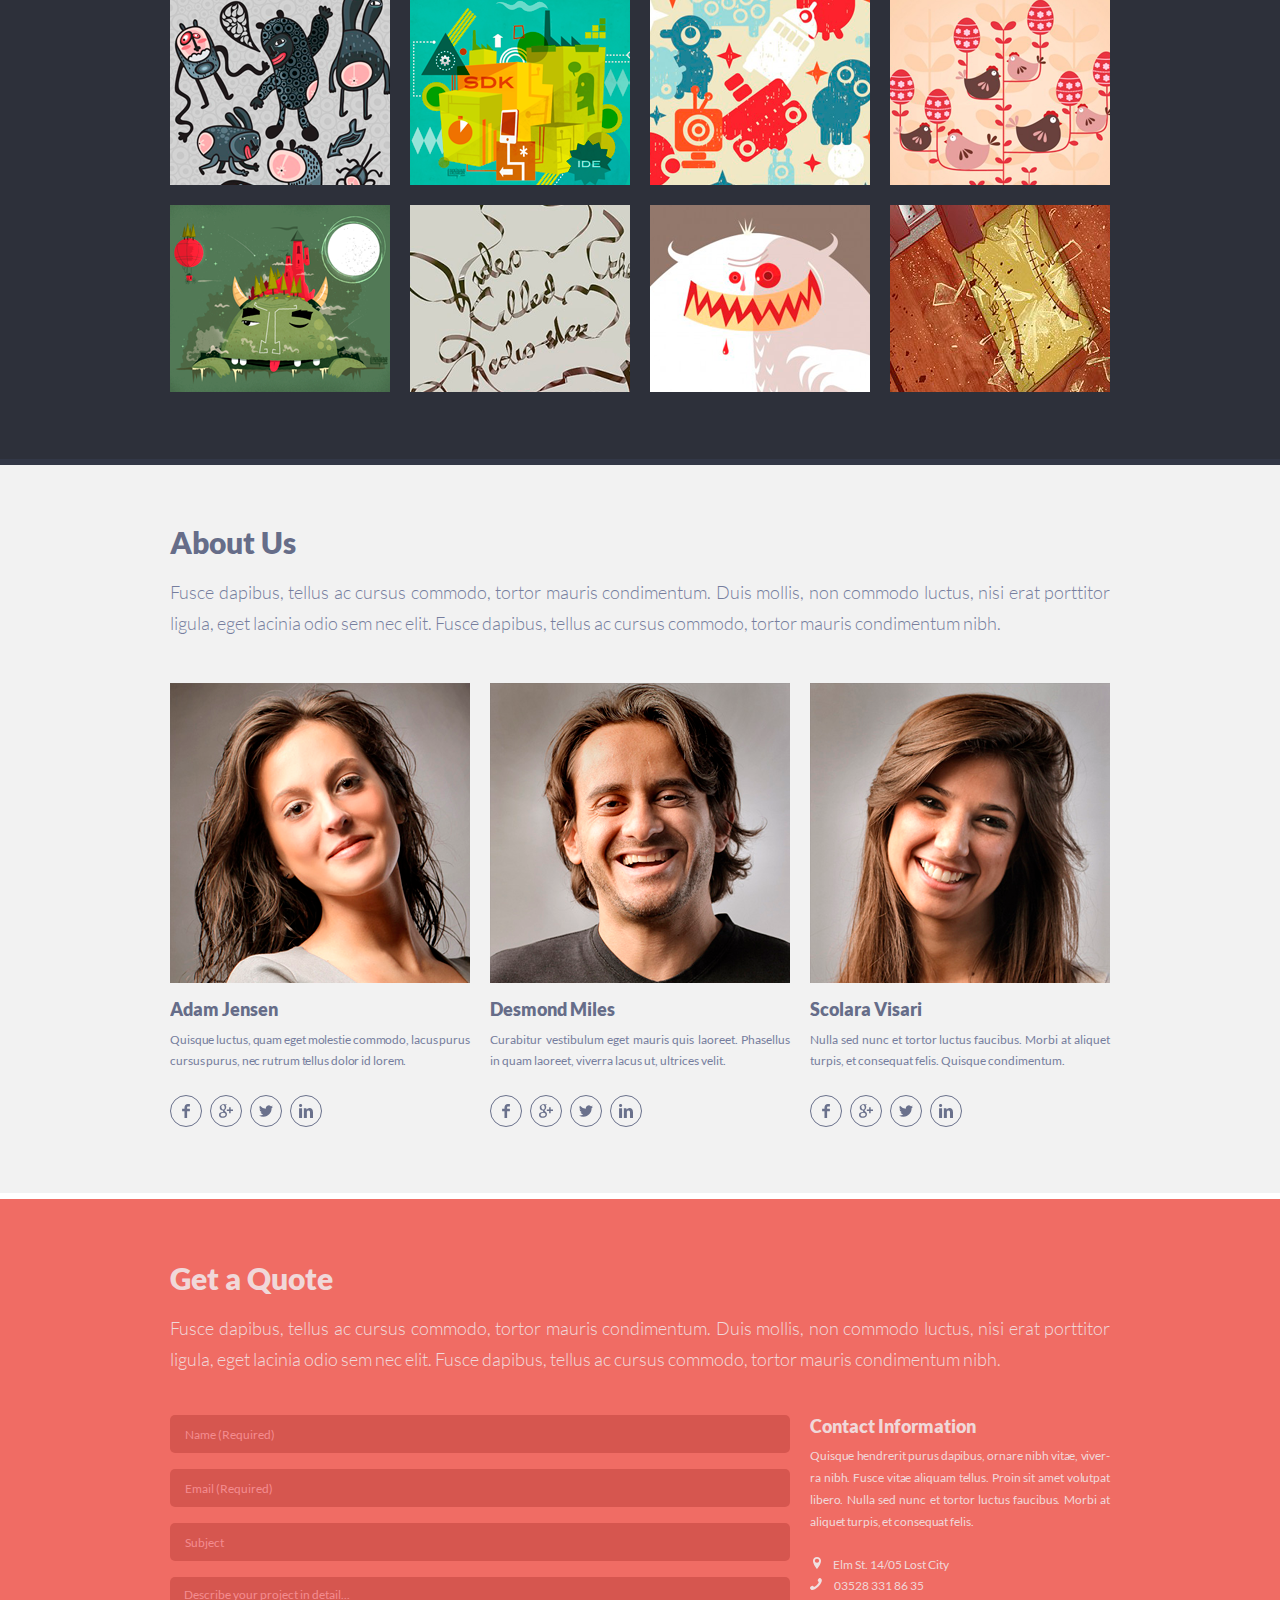
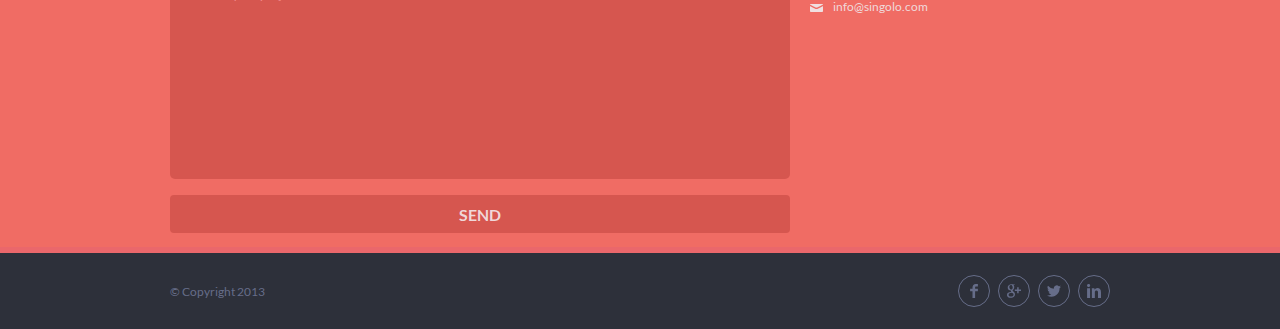
==== commit 1ed12f1f: "feat: add singolo DOM features" ====
--- a/index.html
+++ b/index.html
@@ -10,38 +10,56 @@
 </head>
 
 <body>
-    <header class="header">
+    <header class="header" id="home">
         <div class="header__container container">
             <h1 class="header__logo logo">
                 <a href="#" class="logo__link">SINGOLO</a>
             </h1>
 
-            <nav class="header__menu menu">
+            <nav class="header__menu menu" id="header__menu">
                 <ul class="menu__list ">
-                    <li class="menu__item"><a class="menu__link" href="#">HOME</a></li>
-                    <li class="menu__item"><a class="menu__link" href="#">SERVICES</a></li>
-                    <li class="menu__item"><a class="menu__link" href="#">PORTFOLIO</a></li>
-                    <li class="menu__item"><a class="menu__link" href="#">ABOUT</a></li>
-                    <li class="menu__item"> <a class="menu__link" href="#">CONTACT</a></li>
+                    <li class="menu__item"><a data-menu="home" class="menu__link" href="#">HOME</a></li>
+                    <li class="menu__item"><a data-menu="services" class="menu__link" href="#">SERVICES</a></li>
+                    <li class="menu__item"><a data-menu="portfolio" class="menu__link" href="#">PORTFOLIO</a></li>
+                    <li class="menu__item"><a data-menu="about" class="menu__link" href="#">ABOUT</a></li>
+                    <li class="menu__item"> <a data-menu="contact" class="menu__link" href="#">CONTACT</a></li>
                 </ul>
             </nav>
         </div>
     </header>
 
     <section class="slider">
-        <div class="slider__container container">
+        <div class="slider__container container" id="slider-container">
             <img class="slider__button slider__button_left" src="./assets/pointer.png" alt="">
             <img class="slider__button slider__button_right" src="./assets/pointer.png" alt="">
-
-            <div class="slider__slide1 slide1">
-                <img src="./assets/vertical-phone-image.png" alt="" class="slide1__vertical-phone-image">
-                <img src="./assets/horizontal-phone-image.png" alt="" class="slide1__horizontal-phone-image">
-
+            <div class="slider__wrap">
+                <div class="slider__slide slide1">
+                    <div class="slide1__phone-wrapper"><img src="./assets/vertical-phone-image.png" alt=""
+                            class="slide1__vertical-phone-image">
+                        <div class="slide1__vertical-phone-button phone-button"></div>
+                        <div class="slide1__vertical-phone-black-screen black-screen"></div>
+                    </div>
+
+                    <div class="slide1__phone-wrapper">
+                        <img src="./assets/horizontal-phone-image.png" alt="" class="slide1__horizontal-phone-image">
+                        <div class="slide1__horizontal-phone-button phone-button"></div>
+                        <div class="slide1__horizontal-phone-black-screen black-screen"></div>
+                    </div>
+
+                </div>
+                <div class="slider__slide slide2">
+                    <div class="slide2__phone-wrapper">
+                        <img class="slide2__phone" src="./assets/phone-slide2.png" alt="">
+                        <div class="slide2__vertical-phone-button phone-button"></div>
+                        <div class="slide2__vertical-phone-black-screen black-screen"></div>
+                    </div>
+
+                </div>
             </div>
         </div>
     </section>
 
-    <section class="services">
+    <section class="services" id="services">
         <div class="services-container container">
             <h2 class="services__heading heading">Our Services</h2>
             <p class="services__text text">Fusce dapibus, tellus ac cursus commodo, tortor mauris condimentum. Duis
@@ -120,37 +138,37 @@
         </div>
     </section>
 
-    <section class="portfolio">
+    <section class="portfolio" id="portfolio">
         <div class="portfolio-container container">
             <h2 class="portfolio__heading heading">Portfolio</h2>
             <p class="portfolio__text text">Duis mollis, est non commodo luctus, nisi erat porttitor ligula, eget
                 lacinia odio sem nec elit.</p>
             <div class="portfolio__gallery gallery">
-                <div class="gallery__buttons">
+                <div class="gallery__buttons" id="gallery__buttons">
                     <button class="gallery__button gallery__button_first">All</button>
                     <button class="gallery__button gallery__button_second">Web Design</button>
                     <button class="gallery__button gallery__button_third">Graphic Design</button>
                     <button class="gallery__button gallery__button_fourth">Artwork</button>
                 </div>
-                <div class="gallery__items-list">
-                    <img src="./assets/project-1.png" alt="" class="gallery__item gallery__item_1">
-                    <img src="./assets/project-2.png" alt="" class="gallery__item gallery__item_2">
-                    <img src="./assets/project-3.png" alt="" class="gallery__item gallery__item_3">
-                    <img src="./assets/project-4.png" alt="" class="gallery__item gallery__item_4">
-                    <img src="./assets/project-5.png" alt="" class="gallery__item gallery__item_5">
-                    <img src="./assets/project-6.png" alt="" class="gallery__item gallery__item_6">
-                    <img src="./assets/project-7.png" alt="" class="gallery__item gallery__item_7">
-                    <img src="./assets/project-8.png" alt="" class="gallery__item gallery__item_8">
-                    <img src="./assets/project-9.png" alt="" class="gallery__item gallery__item_9">
-                    <img src="./assets/project-10.png" alt="" class="gallery__item gallery__item_10">
-                    <img src="./assets/project-11.png" alt="" class="gallery__item gallery__item_11">
-                    <img src="./assets/project-12.png" alt="" class="gallery__item gallery__item_12">
-                </div>
+                <ul class="gallery__items-list" id="gallery__items-list">
+                    <li><img src="./assets/project-1.png" alt="" class="gallery__item gallery__item_1"></li>
+                    <li><img src="./assets/project-2.png" alt="" class="gallery__item gallery__item_2"></li>
+                    <li><img src="./assets/project-3.png" alt="" class="gallery__item gallery__item_3"></li>
+                    <li><img src="./assets/project-4.png" alt="" class="gallery__item gallery__item_4"></li>
+                    <li><img src="./assets/project-5.png" alt="" class="gallery__item gallery__item_5"></li>
+                    <li><img src="./assets/project-6.png" alt="" class="gallery__item gallery__item_6"></li>
+                    <li><img src="./assets/project-7.png" alt="" class="gallery__item gallery__item_7"></li>
+                    <li><img src="./assets/project-8.png" alt="" class="gallery__item gallery__item_8"></li>
+                    <li><img src="./assets/project-9.png" alt="" class="gallery__item gallery__item_9"></li>
+                    <li><img src="./assets/project-10.png" alt="" class="gallery__item gallery__item_10"></li>
+                    <li><img src="./assets/project-11.png" alt="" class="gallery__item gallery__item_11"></li>
+                    <li><img src="./assets/project-12.png" alt="" class="gallery__item gallery__item_12"></li>
+                </ul>
             </div>
         </div>
     </section>
 
-    <section class="about-us">
+    <section class="about-us" id="about">
         <div class="about-us-container container">
             <h2 class="about-us__heading heading">About Us</h2>
             <p class="about-us__text text">Fusce dapibus, tellus ac cursus commodo, tortor mauris condimentum. Duis
@@ -297,7 +315,7 @@
         </div>
     </section>
 
-    <section class="quote">
+    <section class="quote" id="contact">
         <div class="quote-container container">
             <h2 class="quote__heading heading">Get a Quote</h2>
             <p class="quote__text text">Fusce dapibus, tellus ac cursus commodo, tortor mauris condimentum. Duis mollis,
@@ -307,13 +325,24 @@
             <div class="quote__wrap">
 
                 <form action="#" class="quote__form form">
+                    <div class="form__modal modal">
+                        <div class="modal__window">
+                            <h2 class="heading">Письмо отправлено</h2>
+                            <p class="modal__subject text">Тема:</p>
+                            <p class="modal__description text">Описание:</p>
+                            <button class="modal__button">OK</button>
+                        </div>
+                    </div>
                     <input class="form__input" type="text" name="name" placeholder="Name (Required)" autocomplete="off"
                         required>
+                    <span class="form__name-window text">Корректно заполните это поле.</span>
                     <input class="form__input" type="email" name="email" placeholder="Email (Required)"
                         autocomplete="off" required>
-                    <input class="form__input" type="text" name="subject" autocomplete="off" placeholder="Subject">
+                    <span class="form__mail-window text">Корректно заполните это поле</span>
+                    <input class="form__input" type="text" maxlength="85" name="subject" id="subject" autocomplete="off"
+                        placeholder="Subject">
                     <textarea class="form__input" name="description" placeholder="Describe your project in detail..."
-                        cols="30" rows="10" autocomplete="off"></textarea>
+                        cols="30" rows="10" maxlength="850" autocomplete="off"></textarea>
                     <button class="form__button" type="submit">SEND</button>
                 </form>
 
@@ -338,8 +367,8 @@
             <p class="footer__text text_small">© Copyright 2013</p>
             <ul class="footer__links-list">
 
-                <li><a class="footer__link" href="#"><svg xmlns="http://www.w3.org/2000/svg"
-                            viewBox="0 0 50 90" width="14" height="14" fill="#666d89">
+                <li><a class="footer__link" href="#"><svg xmlns="http://www.w3.org/2000/svg" viewBox="0 0 50 90"
+                            width="14" height="14" fill="#666d89">
                             <path
                                 d="M50,15.65H35.72c-1.69,0-3.58,2.22-3.58,5.19V31.15H50v14.7H32.14V90H15.29V45.85H0V31.15H15.29V22.5C15.29,10.09,23.9,0,35.72,0H50Z" />
                         </svg></a>
@@ -376,6 +405,8 @@
         </div>
     </footer>
 
+
+    <script src="./script.js"></script>
 </body>
 
 </html>--- a/style.css
+++ b/style.css
@@ -41,14 +41,11 @@
 }
 
 .header__container {
-  display: -webkit-box;
-  display: flex;
-  -webkit-box-pack: justify;
-          justify-content: space-between;
+  display: flex;
+  justify-content: space-between;
 }
 
 .logo {
-  display: -webkit-box;
   display: flex;
 }
 .logo__link {
@@ -69,14 +66,11 @@
 }
 
 .menu__list {
-  display: -webkit-box;
-  display: flex;
-  -webkit-box-align: center;
-          align-items: center;
+  display: flex;
+  align-items: center;
   height: 100%;
   margin: 0;
-  -webkit-box-pack: justify;
-          justify-content: space-between;
+  justify-content: space-between;
   padding: 0px;
 }
 .menu__item {
@@ -108,6 +102,9 @@
   top: 1px;
   pointer-events: none;
 }
+.menu__link_active {
+  color: #f06c64;
+}
 
 .slider {
   background-color: #f06c64;
@@ -115,6 +112,10 @@
   border-bottom: 6px solid #ea676b;
   border-top: 6px solid transparent;
   box-sizing: border-box;
+  transition: 0.55s;
+}
+.slider__bg-toggle {
+  background-color: #648BF0;
 }
 .slider__container {
   position: relative;
@@ -123,28 +124,103 @@
   cursor: pointer;
   position: absolute;
   top: 47%;
-  z-index: 9999;
+  z-index: 10;
 }
 .slider__button:hover {
-  -webkit-filter: brightness(80%);
-          filter: brightness(80%);
+  filter: brightness(80%);
 }
 .slider__button_right {
-  -webkit-transform: rotate(180deg);
-          transform: rotate(180deg);
+  transform: rotate(180deg);
   right: 4%;
 }
-
-.slide1 {
-  width: 797px;
-  display: -webkit-box;
-  display: flex;
-  -webkit-box-pack: justify;
-          justify-content: space-between;
-  -webkit-box-align: center;
-          align-items: center;
+.slider__slide {
+  min-width: 797px;
+  display: flex;
+  justify-content: space-between;
+  align-items: center;
   padding-top: 46px;
   margin: 0 auto;
+  position: relative;
+  top: 0;
+  left: 0;
+  right: 0;
+  visibility: visible;
+  transition: 0.55s;
+  opacity: 1;
+}
+.slider__wrap {
+  width: 797px;
+  display: flex;
+  overflow: hidden;
+  margin: 0 auto;
+}
+
+.black-screen {
+  width: 189px;
+  height: 334px;
+  position: absolute;
+  background-color: black;
+  visibility: hidden;
+  opacity: 0;
+  transition: 0.3s;
+}
+
+.phone-button {
+  border-radius: 50%;
+  position: absolute;
+  width: 42px;
+  height: 42px;
+  cursor: pointer;
+}
+
+.slide1__phone-wrapper {
+  position: relative;
+}
+.slide1__vertical-phone-button {
+  bottom: 37px;
+  left: 85px;
+}
+.slide1__vertical-phone-black-screen {
+  bottom: 88px;
+  left: 13px;
+}
+.slide1__horizontal-phone-button {
+  bottom: 116px;
+  left: 8px;
+}
+.slide1__horizontal-phone-black-screen {
+  bottom: -31px;
+  left: 132px;
+  transform: rotate(90deg);
+}
+
+.black-screen-active {
+  visibility: visible;
+  opacity: 1;
+}
+
+.slide2 {
+  justify-content: center;
+}
+.slide2__phone-wrapper {
+  position: relative;
+}
+.slide2__vertical-phone-button {
+  width: 45px;
+  height: 45px;
+  bottom: 39px;
+  left: 223px;
+}
+.slide2__vertical-phone-black-screen {
+  width: 201px;
+  height: 354px;
+  bottom: 94px;
+  left: 145px;
+}
+
+.slide_hidden {
+  visibility: hidden;
+  opacity: 0;
 }
 
 .heading {
@@ -177,20 +253,14 @@
 .services__items-list {
   height: 208px;
   width: 940px;
-  display: -webkit-box;
-  display: flex;
-  -webkit-box-pack: justify;
-          justify-content: space-between;
+  display: flex;
+  justify-content: space-between;
   margin-top: 46px;
 }
 .services__items-column {
-  display: -webkit-box;
-  display: flex;
-  -webkit-box-orient: vertical;
-  -webkit-box-direction: normal;
-          flex-direction: column;
-  -webkit-box-pack: justify;
-          justify-content: space-between;
+  display: flex;
+  flex-direction: column;
+  justify-content: space-between;
 }
 
 .heading_small {
@@ -220,16 +290,15 @@
 }
 .service-item__text {
   margin-top: 8px;
+  height: 62.4px;
+  overflow: hidden;
 }
 .service-item__image-border {
   width: 59px;
   height: 59px;
-  display: -webkit-box;
-  display: flex;
-  -webkit-box-align: center;
-          align-items: center;
-  -webkit-box-pack: center;
-          justify-content: center;
+  display: flex;
+  align-items: center;
+  justify-content: center;
   border: 2px solid #666d89;
   border-radius: 50%;
   box-sizing: border-box;
@@ -268,17 +337,42 @@
   color: #dedede;
   border: 1px solid #c5c5c5;
 }
+.gallery__button_active {
+  color: #dedede;
+  border: 1px solid #c5c5c5;
+}
 .gallery__items-list {
   display: grid;
   grid-template-columns: 1fr 1fr 1fr 1fr;
   grid-template-rows: 1fr 1fr 1fr;
   gap: 20px;
   margin-top: 19px;
+  margin-bottom: 0px;
   height: 601px;
   overflow: hidden;
+  position: relative;
+  padding: 0;
+}
+.gallery__items-list li {
+  list-style-type: none;
+  height: 187px;
+  position: relative;
+}
+.gallery__items-list .active-image::after {
+  content: "";
+  display: block;
+  position: absolute;
+  width: 100%;
+  height: 100%;
+  top: 0;
+  left: 0;
+  border: 5px #F06C64 solid;
+  z-index: 10;
+  box-sizing: border-box;
 }
 .gallery__item {
   cursor: pointer;
+  position: relative;
 }
 .about-us {
   background-color: #f2f2f2;
@@ -314,10 +408,8 @@
 }
 .employee__links-list {
   max-width: 152px;
-  display: -webkit-box;
-  display: flex;
-  -webkit-box-pack: justify;
-          justify-content: space-between;
+  display: flex;
+  justify-content: space-between;
   padding: 0;
   margin: 24px 0 0;
 }
@@ -325,20 +417,17 @@
   list-style-type: none;
 }
 .employee__link {
-  display: -webkit-box;
   display: flex;
   padding: 8px;
   box-sizing: border-box;
   border: 1px solid #6a718c;
   border-radius: 50%;
-  -webkit-transition: 0.3s ease-out;
   transition: 0.3s ease-out;
 }
 .employee__link:hover {
   background-color: #6a718c;
 }
 .employee__link svg {
-  -webkit-transition: 0.3s ease-out;
   transition: 0.3s ease-out;
 }
 .employee__link:hover svg {
@@ -367,11 +456,9 @@
   margin-top: 42px;
 }
 .form {
-  display: -webkit-box;
-  display: flex;
-  -webkit-box-orient: vertical;
-  -webkit-box-direction: normal;
-          flex-direction: column;
+  display: flex;
+  flex-direction: column;
+  position: relative;
 }
 .form__input {
   width: 620px;
@@ -383,30 +470,9 @@
   box-sizing: border-box;
   border-color: transparent;
   border-radius: 5px;
-  -webkit-transition: 0.2s ease-out;
   transition: 0.2s ease-out;
   outline: none;
   margin-bottom: 16px;
-}
-.form__input::-webkit-input-placeholder {
-  color: #f48c8f;
-  font-family: "Lato-Regular";
-  font-size: 12px;
-}
-.form__input::-moz-placeholder {
-  color: #f48c8f;
-  font-family: "Lato-Regular";
-  font-size: 12px;
-}
-.form__input:-ms-input-placeholder {
-  color: #f48c8f;
-  font-family: "Lato-Regular";
-  font-size: 12px;
-}
-.form__input::-ms-input-placeholder {
-  color: #f48c8f;
-  font-family: "Lato-Regular";
-  font-size: 12px;
 }
 .form__input::placeholder {
   color: #f48c8f;
@@ -432,19 +498,83 @@
   border: none;
   border-radius: 4px;
   cursor: pointer;
-  -webkit-transition: 0.2s ease-out;
   transition: 0.2s ease-out;
 }
 .form__button:hover {
   background-color: #bf4d46;
 }
+.form__name-window {
+  position: absolute;
+  width: 235px;
+  height: 38px;
+  background-color: white;
+  border-radius: 5px;
+  font-size: 16px;
+  text-align: center;
+  top: 0px;
+  left: 385px;
+  visibility: hidden;
+}
+.form__mail-window {
+  position: absolute;
+  width: 235px;
+  height: 38px;
+  background-color: white;
+  border-radius: 5px;
+  font-size: 16px;
+  text-align: center;
+  top: 54px;
+  left: 385px;
+  visibility: hidden;
+}
+
+.active {
+  visibility: visible;
+}
+
+.modal {
+  position: fixed;
+  width: 100%;
+  height: 100%;
+  background-color: rgba(0, 0, 0, 0.8);
+  top: 0;
+  left: 0;
+  z-index: 11;
+  visibility: hidden;
+}
+.modal_active {
+  visibility: visible;
+}
+.modal__window {
+  width: 580px;
+  max-height: 300px;
+  background-color: #f2f2f2;
+  border-radius: 7px;
+  position: relative;
+  z-index: 13;
+  margin: auto;
+  top: 25%;
+  opacity: 1;
+  display: flex;
+  flex-direction: column;
+  padding: 25px;
+}
+.modal h2 {
+  margin-bottom: 20px;
+}
+.modal__description {
+  word-wrap: break-word;
+  overflow: auto;
+  margin-bottom: 13px;
+}
+.modal__subject {
+  word-wrap: break-word;
+  overflow: visible;
+}
 
 .contact-info {
-  display: -webkit-box;
-  display: flex;
-  -webkit-box-orient: vertical;
-  -webkit-box-direction: normal;
-          flex-direction: column;
+  display: flex;
+  flex-direction: column;
 }
 .contact-info__heading {
   color: #f0d8d9;
@@ -505,30 +635,25 @@
 }
 .footer__links-list {
   width: 152px;
-  display: -webkit-box;
-  display: flex;
-  -webkit-box-pack: justify;
-          justify-content: space-between;
+  display: flex;
+  justify-content: space-between;
   padding: 0;
 }
 .footer__links-list li {
   list-style-type: none;
 }
 .footer__link {
-  display: -webkit-box;
   display: flex;
   padding: 8px;
   box-sizing: border-box;
   border: 1px solid #666d89;
   border-radius: 50%;
-  -webkit-transition: 0.3s ease-out;
   transition: 0.3s ease-out;
 }
 .footer__link:hover {
   background-color: #6a718c;
 }
 .footer__link svg {
-  -webkit-transition: 0.3s ease-out;
   transition: 0.3s ease-out;
 }
 .footer__link:hover svg {
@@ -536,11 +661,9 @@
 }
 
 .footer-container {
-  display: -webkit-box;
-  display: flex;
-  -webkit-box-align: center;
-          align-items: center;
-  -webkit-box-pack: justify;
-          justify-content: space-between;
-}
-
+  display: flex;
+  align-items: center;
+  justify-content: space-between;
+}
+
+/*# sourceMappingURL=style.css.map */
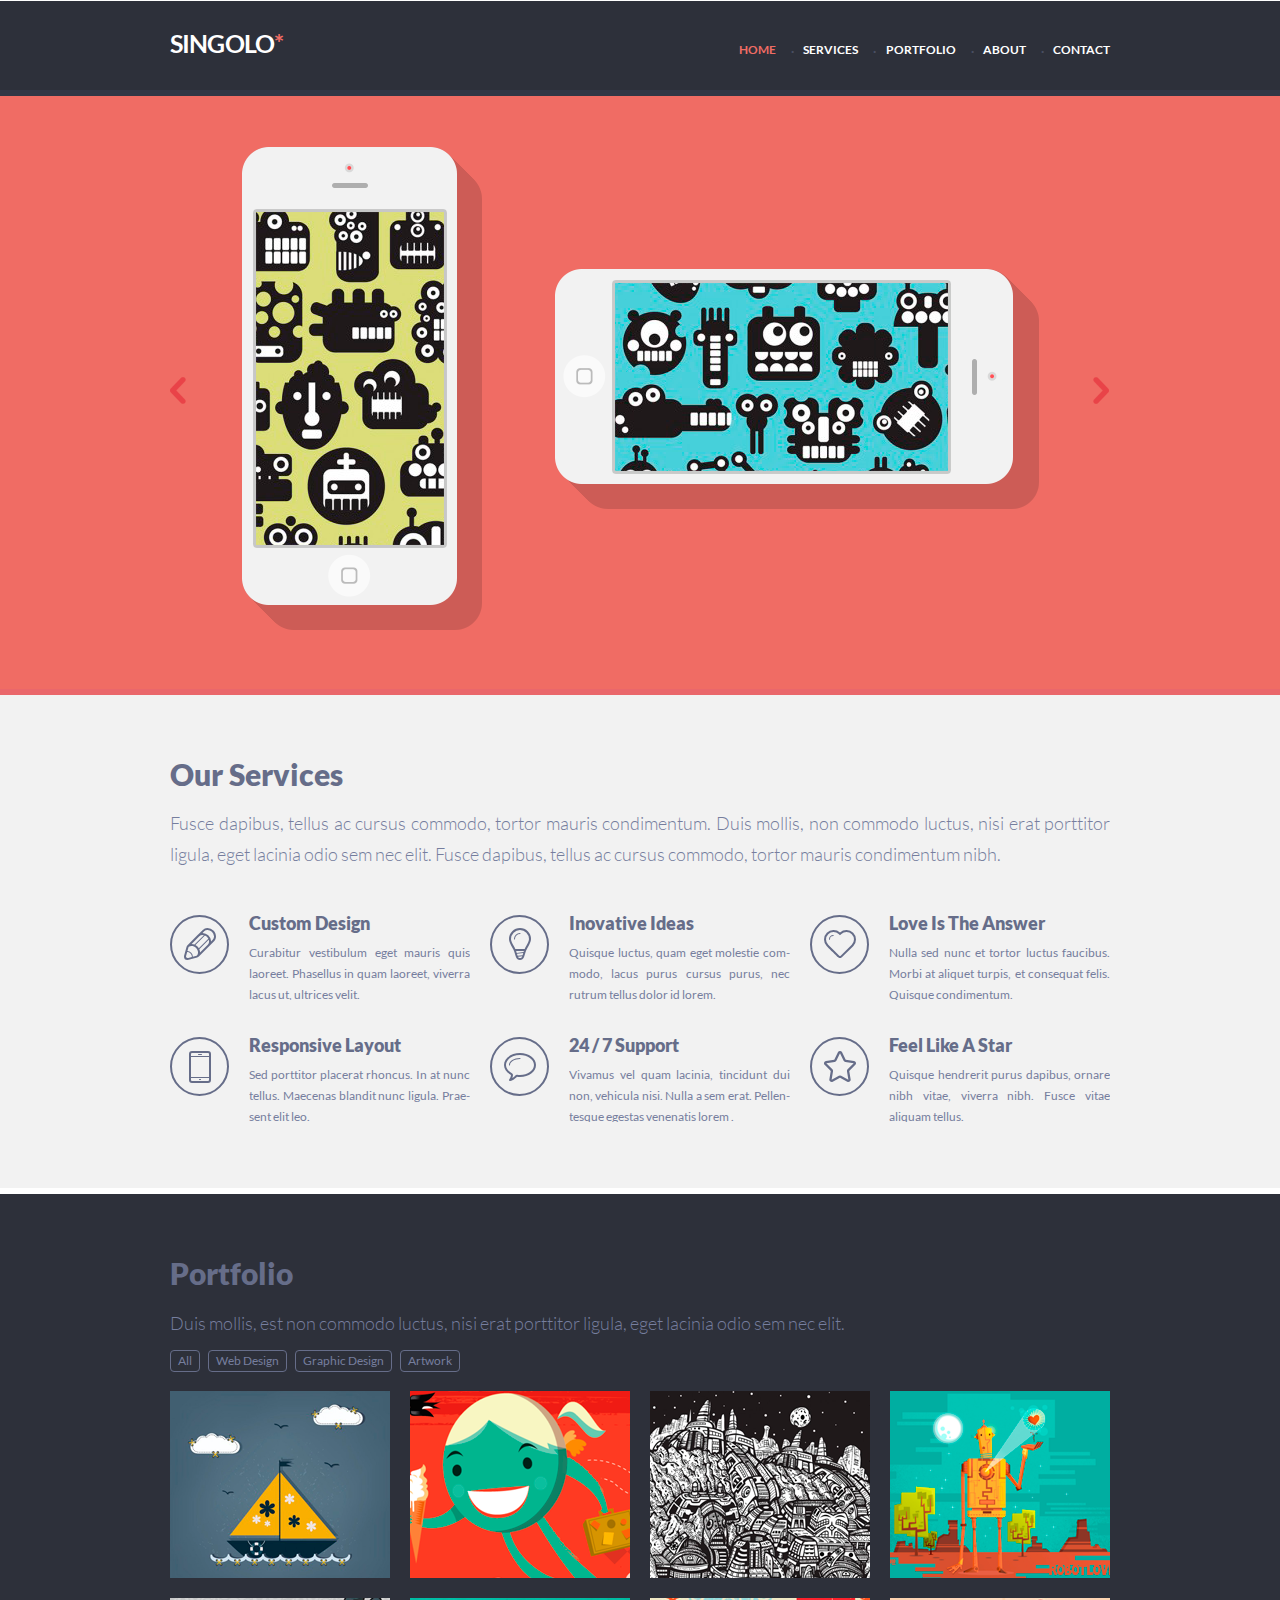
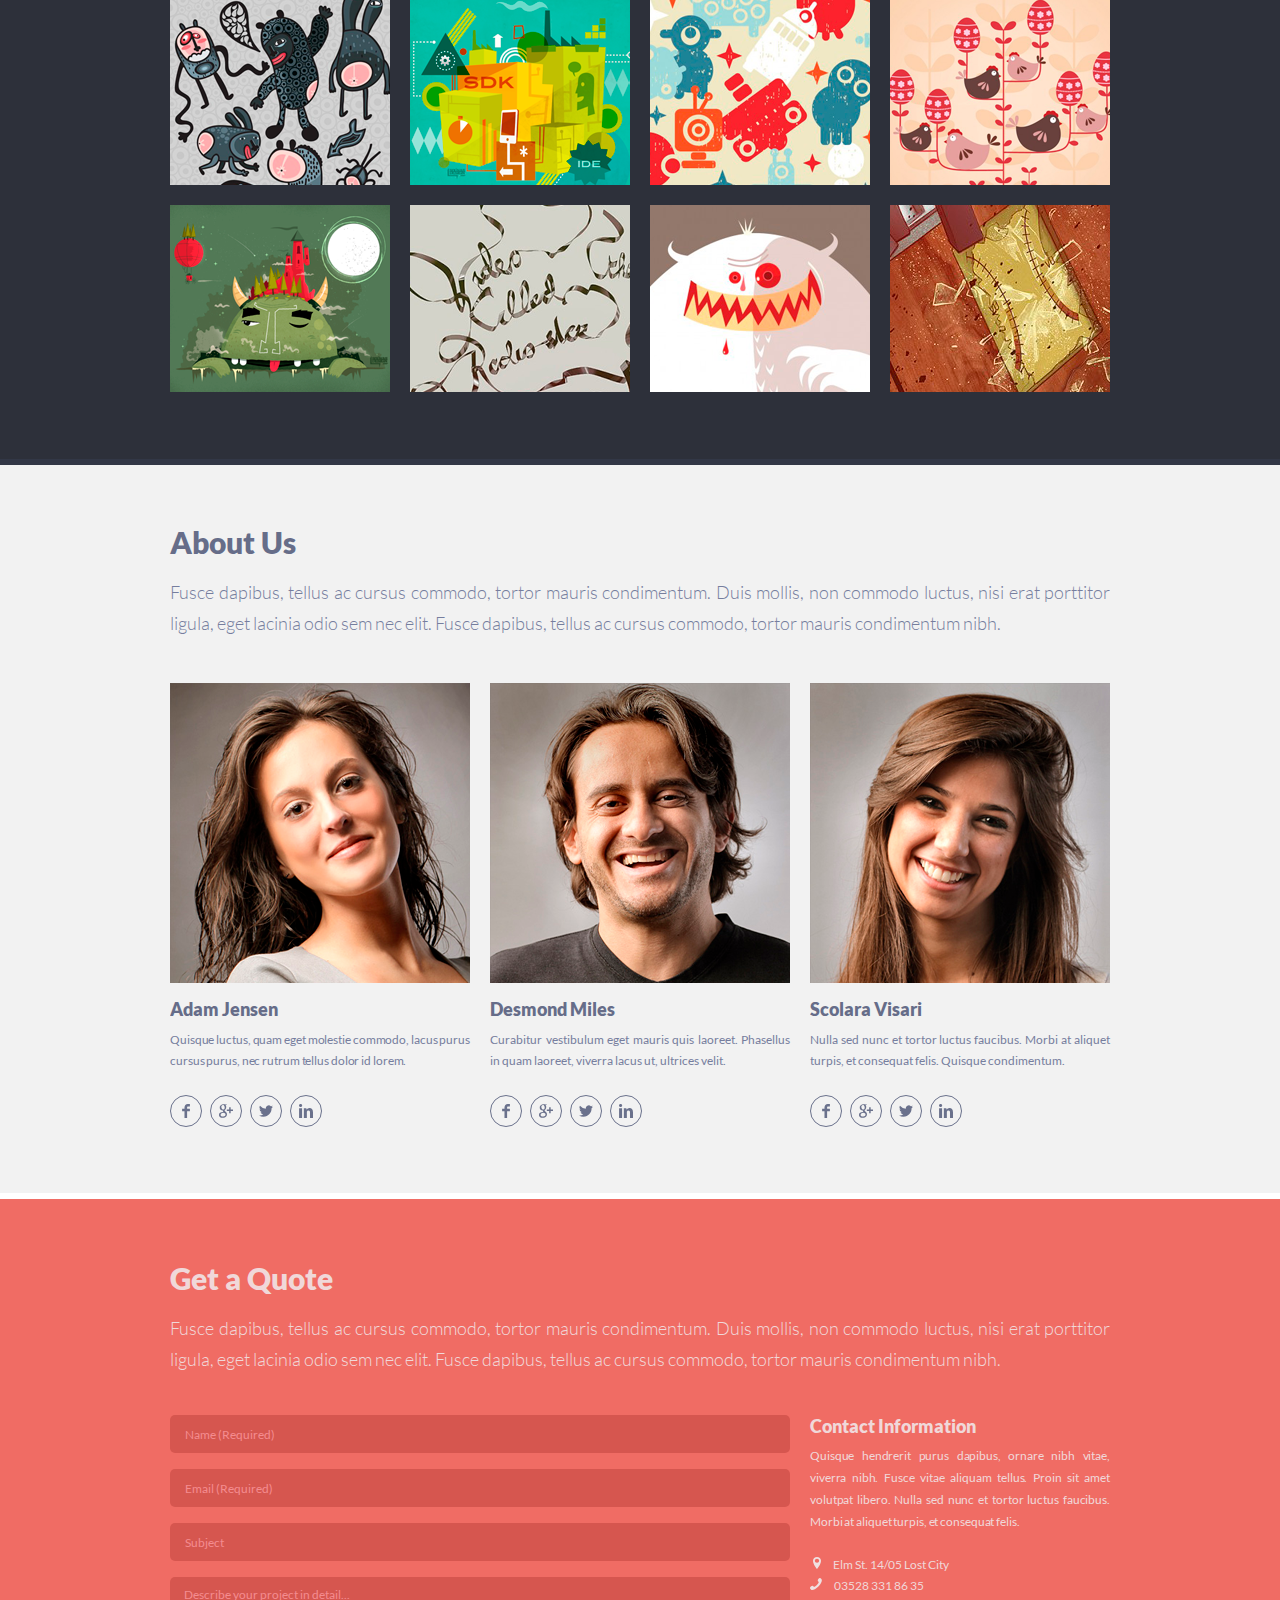
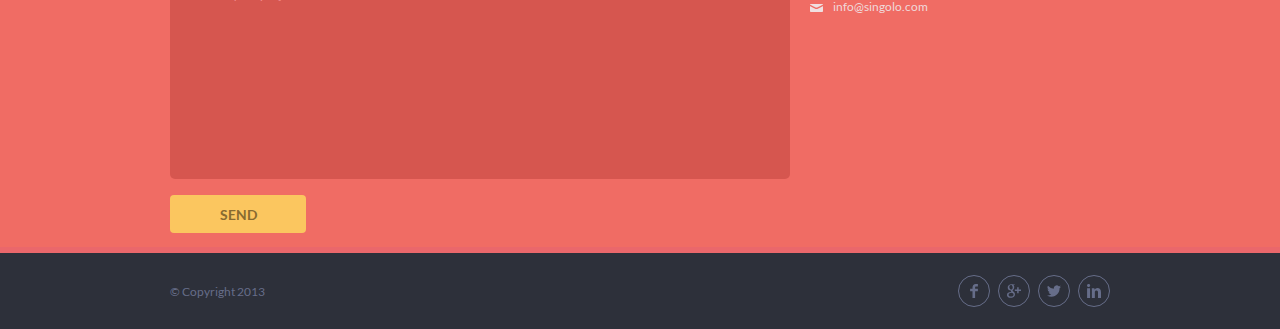
==== commit cdc9f7df: "complete responsive task" ====
--- a/index.html
+++ b/index.html
@@ -10,8 +10,13 @@
 </head>
 
 <body>
-    <header class="header" id="home">
+    <header class="header" data-section="home" id="home">
         <div class="header__container container">
+            <div class="burger-icon">
+                <div></div>
+                <div></div>
+                <div></div>
+            </div>
             <h1 class="header__logo logo">
                 <a href="#" class="logo__link">SINGOLO</a>
             </h1>
@@ -28,7 +33,7 @@
         </div>
     </header>
 
-    <section class="slider">
+    <section class="slider" data-section="home">
         <div class="slider__container container" id="slider-container">
             <img class="slider__button slider__button_left" src="./assets/pointer.png" alt="">
             <img class="slider__button slider__button_right" src="./assets/pointer.png" alt="">
@@ -59,7 +64,7 @@
         </div>
     </section>
 
-    <section class="services" id="services">
+    <section class="services" id="services" data-section="services">
         <div class="services-container container">
             <h2 class="services__heading heading">Our Services</h2>
             <p class="services__text text">Fusce dapibus, tellus ac cursus commodo, tortor mauris condimentum. Duis
@@ -69,76 +74,75 @@
 
             <div class="services__items-list">
 
-                <div class="services__items-column services__items-column_first">
-                    <div class="service-item">
-                        <div class="service-item__image-border">
-                            <img src="./assets/pen.svg" alt="">
-                        </div>
-                        <h3 class="service-item__heading heading_small">Custom Design</h3>
-                        <p class="service-item__text text_small">Curabitur vestibulum eget mauris quis laoreet.
-                            Phasellus in quam
-                            laoreet, viverra lacus ut, ultrices velit.</p>
-                    </div>
-                    <div class="service-item">
-                        <div class="service-item__image-border">
-                            <img src="./assets/phone.svg" alt="">
-                        </div>
-                        <h3 class="service-item__heading heading_small">Responsive Layout</h3>
-                        <p class="service-item__text text_small">Sed porttitor placerat rhoncus. In at nunc tellus.
-                            Maecenas
-                            blandit
-                            nunc ligula. Prae-sent elit leo.</p>
-                    </div>
-                </div>
-
-                <div class="services__items-column services__items-column_second">
-                    <div class="service-item">
-                        <div class="service-item__image-border">
-                            <img src="./assets/bulb.svg" alt="">
-                        </div>
-                        <h3 class="service-item__heading heading_small">Inovative Ideas</h3>
-                        <p class="service-item__text text_small">Quisque luctus, quam eget molestie com-modo, lacus
-                            purus cursus
-                            purus,
-                            nec rutrum tellus dolor id lorem.</p>
-                    </div>
-                    <div class="service-item">
-                        <div class="service-item__image-border">
-                            <img src="./assets/bubble.svg" alt="">
-                        </div>
-                        <h3 class="service-item__heading heading_small">24 / 7 Support</h3>
-                        <p class="service-item__text text_small">Vivamus vel quam lacinia, tincidunt dui non, vehicula
-                            nisi. Nulla
-                            a sem erat. Pellen-tesque egestas venenatis lorem .</p>
-                    </div>
-                </div>
-
-                <div class="services__items-column services__items-column_third">
-                    <div class="service-item">
-                        <div class="service-item__image-border">
-                            <img src="./assets/heart.svg" alt="">
-                        </div>
-                        <h3 class="service-item__heading heading_small">Love Is The Answer</h3>
-                        <p class="service-item__text text_small">Nulla sed nunc et tortor luctus faucibus. Morbi at
-                            aliquet turpis,
-                            et
-                            consequat felis. Quisque condimentum.</p>
-                    </div>
-                    <div class="service-item">
-                        <div class="service-item__image-border">
-                            <img src="./assets/star.svg" alt="">
-                        </div>
-                        <h3 class="service-item__heading heading_small">Feel Like A Star</h3>
-                        <p class="service-item__text text_small">Quisque hendrerit purus dapibus, ornare nibh vitae,
-                            viverra nibh.
-                            Fusce vitae aliquam tellus.</p>
-                    </div>
-                </div>
+
+                <div class="service-item">
+                    <div class="service-item__image-border">
+                        <img src="./assets/pen.svg" alt="">
+                    </div>
+                    <h3 class="service-item__heading heading_small">Custom Design</h3>
+                    <p class="service-item__text text_small">Curabitur vestibulum eget mauris quis laoreet.
+                        Phasellus in quam
+                        laoreet, viverra lacus ut, ultrices velit.</p>
+                </div>
+
+                <div class="service-item">
+                    <div class="service-item__image-border">
+                        <img src="./assets/bulb.svg" alt="">
+                    </div>
+                    <h3 class="service-item__heading heading_small">Inovative Ideas</h3>
+                    <p class="service-item__text text_small">Quisque luctus, quam eget molestie com-modo, lacus
+                        purus cursus
+                        purus,
+                        nec rutrum tellus dolor id lorem.</p>
+                </div>
+
+                <div class="service-item">
+                    <div class="service-item__image-border">
+                        <img src="./assets/heart.svg" alt="">
+                    </div>
+                    <h3 class="service-item__heading heading_small">Love Is The Answer</h3>
+                    <p class="service-item__text text_small">Nulla sed nunc et tortor luctus faucibus. Morbi at
+                        aliquet turpis,
+                        et
+                        consequat felis. Quisque condimentum.</p>
+                </div>
+
+                <div class="service-item">
+                    <div class="service-item__image-border">
+                        <img src="./assets/phone.svg" alt="">
+                    </div>
+                    <h3 class="service-item__heading heading_small">Responsive Layout</h3>
+                    <p class="service-item__text text_small">Sed porttitor placerat rhoncus. In at nunc tellus.
+                        Maecenas
+                        blandit
+                        nunc ligula. Prae-sent elit leo.</p>
+                </div>
+
+                <div class="service-item">
+                    <div class="service-item__image-border">
+                        <img src="./assets/bubble.svg" alt="">
+                    </div>
+                    <h3 class="service-item__heading heading_small">24 / 7 Support</h3>
+                    <p class="service-item__text text_small">Vivamus vel quam lacinia, tincidunt dui non, vehicula
+                        nisi. Nulla
+                        a sem erat. Pellen-tesque egestas venenatis lorem .</p>
+                </div>
+
+                <div class="service-item">
+                    <div class="service-item__image-border">
+                        <img src="./assets/star.svg" alt="">
+                    </div>
+                    <h3 class="service-item__heading heading_small">Feel Like A Star</h3>
+                    <p class="service-item__text text_small">Quisque hendrerit purus dapibus, ornare nibh vitae,
+                        viverra nibh.
+                        Fusce vitae aliquam tellus.</p>
+                </div>
+
             </div>
         </div>
     </section>
 
-    <section class="portfolio" id="portfolio">
+    <section class="portfolio" id="portfolio" data-section="portfolio">
         <div class="portfolio-container container">
             <h2 class="portfolio__heading heading">Portfolio</h2>
             <p class="portfolio__text text">Duis mollis, est non commodo luctus, nisi erat porttitor ligula, eget
@@ -168,7 +172,7 @@
         </div>
     </section>
 
-    <section class="about-us" id="about">
+    <section class="about-us" id="about" data-section="about">
         <div class="about-us-container container">
             <h2 class="about-us__heading heading">About Us</h2>
             <p class="about-us__text text">Fusce dapibus, tellus ac cursus commodo, tortor mauris condimentum. Duis
@@ -315,7 +319,7 @@
         </div>
     </section>
 
-    <section class="quote" id="contact">
+    <section class="quote" id="contact" data-section="contact">
         <div class="quote-container container">
             <h2 class="quote__heading heading">Get a Quote</h2>
             <p class="quote__text text">Fusce dapibus, tellus ac cursus commodo, tortor mauris condimentum. Duis mollis,
@@ -349,7 +353,7 @@
                 <div class="quote__contact-info contact-info">
                     <h3 class="contact-info__heading heading_small">Contact Information</h3>
                     <p class="contact-info__text text_small">Quisque hendrerit purus dapibus, ornare nibh vitae,
-                        viver-ra
+                        viverra
                         nibh. Fusce vitae aliquam tellus. Proin sit amet volutpat libero. Nulla sed nunc et tortor
                         luctus faucibus. Morbi at aliquet turpis, et consequat felis. </p>
                     <p class="contact-info__place text_small">Elm St. 14/05 Lost City</p>
--- a/style.css
+++ b/style.css
@@ -26,9 +26,14 @@
   height: 100%;
   box-sizing: border-box;
   margin: 0 auto;
+  overflow: hidden;
 }
 
 .header {
+  position: fixed;
+  top: 0;
+  width: 100%;
+  z-index: 100;
   background-color: #2d303a;
   border-bottom: 6px solid #323746;
   border-top: 6px solid transparent;
@@ -38,6 +43,10 @@
 .header__menu {
   max-width: 371px;
   width: 100%;
+}
+
+.burger-icon {
+  display: none;
 }
 
 .header__container {
@@ -107,6 +116,7 @@
 }
 
 .slider {
+  margin-top: 95px;
   background-color: #f06c64;
   height: 600px;
   border-bottom: 6px solid #ea676b;
@@ -153,6 +163,7 @@
   display: flex;
   overflow: hidden;
   margin: 0 auto;
+  margin-top: -15px;
 }
 
 .black-screen {
@@ -253,14 +264,12 @@
 .services__items-list {
   height: 208px;
   width: 940px;
-  display: flex;
-  justify-content: space-between;
+  display: grid;
+  grid-template-columns: 1fr 1fr 1fr;
+  grid-template-rows: 1fr 1fr;
+  column-gap: 20px;
+  row-gap: 37px;
   margin-top: 46px;
-}
-.services__items-column {
-  display: flex;
-  flex-direction: column;
-  justify-content: space-between;
 }
 
 .heading_small {
@@ -391,14 +400,18 @@
   grid-template-columns: 1fr 1fr 1fr;
   gap: 20px;
   margin-top: 45px;
+  width: 100%;
 }
 
 .employee__heading {
   margin-top: 11px;
-  width: 300px;
+  width: auto;
   overflow: hidden;
   white-space: nowrap;
   text-overflow: ellipsis;
+}
+.employee img {
+  width: 100%;
 }
 .employee__text {
   margin-top: 9px;
@@ -451,7 +464,7 @@
 }
 .quote__wrap {
   display: grid;
-  grid-template-columns: 1fr 1fr;
+  grid-template-columns: 620px 300px;
   gap: 20px;
   margin-top: 42px;
 }
@@ -461,7 +474,7 @@
   position: relative;
 }
 .form__input {
-  width: 620px;
+  width: 100%;
   height: 38px;
   resize: none;
   padding: 15px 15px 15px 13px;
@@ -490,18 +503,20 @@
   padding: 9px 15px 15px 13px;
 }
 .form__button {
+  width: 136px;
+  height: 38px;
   font-family: "Lato-Bold";
-  font-size: 16px;
-  color: #f0d8d9;
+  font-size: 14px;
+  color: #886A30;
   height: 38px;
-  background-color: #d6564f;
+  background-color: #FBC65F;
   border: none;
   border-radius: 4px;
   cursor: pointer;
   transition: 0.2s ease-out;
 }
 .form__button:hover {
-  background-color: #bf4d46;
+  background-color: #ECB344;
 }
 .form__name-window {
   position: absolute;
@@ -666,4 +681,328 @@
   justify-content: space-between;
 }
 
+@media screen and (max-width: 1019px) {
+  .services__items-list {
+    height: auto;
+    width: 100%;
+    display: grid;
+    grid-template-columns: 1fr 1fr;
+    grid-template-rows: 1fr 1fr 1fr;
+    column-gap: 20px;
+    row-gap: 59px;
+    margin-top: 38px;
+  }
+
+  .gallery__item {
+    width: 100%;
+    height: 100%;
+  }
+
+  .gallery__items-list {
+    grid-template-columns: 1fr 1fr 1fr;
+    grid-template-rows: 1fr 1fr 1fr 1fr;
+    height: auto;
+    margin-top: 27px;
+  }
+
+  .quote__wrap {
+    grid-template-columns: minmax(442px, 620px) minmax(221px, 300px);
+    gap: 28px;
+  }
+
+  .slider {
+    height: auto;
+    padding-bottom: 35px;
+  }
+
+  .slider__wrap {
+    width: 600px;
+  }
+
+  .slide1 {
+    min-width: 600px;
+  }
+  .slide1__vertical-phone-image {
+    width: 181px;
+  }
+  .slide1__horizontal-phone-image {
+    width: 364px;
+  }
+
+  .slide2__phone {
+    width: 372px;
+  }
+
+  .slide2 {
+    min-width: 600px;
+  }
+
+  .slider__button {
+    top: 51%;
+  }
+
+  .slider__button_right {
+    right: 27px;
+  }
+
+  .slider__button_left {
+    left: 30px;
+  }
+
+  .services {
+    padding-top: 40px;
+    padding-bottom: 73px;
+  }
+  .services__text {
+    height: auto;
+  }
+
+  .portfolio {
+    padding-bottom: 54px;
+  }
+
+  .portfolio__text {
+    width: 640px;
+  }
+
+  .about-us {
+    padding-top: 55px;
+  }
+  .about-us__text {
+    height: auto;
+    width: 98%;
+    text-align: left;
+  }
+  .about-us__items-list {
+    margin-top: 35px;
+  }
+}
+.modal__window {
+  width: 75%;
+}
+
+.modal__button {
+  width: 100%;
+}
+
+.phone-button {
+  display: none;
+}
+
+.black-screen {
+  display: none;
+}
+
+@media screen and (max-width: 767px) {
+  .container {
+    padding: 0 30px;
+  }
+
+  .header {
+    border-bottom: 3px solid #323746;
+    border-top: 3px solid transparent;
+    height: 71px;
+  }
+
+  .header__container {
+    justify-content: center;
+  }
+
+  .menu__list {
+    flex-direction: column;
+    height: 260px;
+    align-items: flex-start;
+  }
+
+  .burger-icon {
+    display: flex;
+    flex-direction: column;
+    justify-content: space-between;
+    position: fixed;
+    z-index: 999;
+    top: 26px;
+    left: 20px;
+    width: 25px;
+    height: 20px;
+    transition: 0.5s;
+  }
+  .burger-icon div {
+    width: 100%;
+    height: 2.4px;
+    background-color: white;
+    border-radius: 1px;
+  }
+
+  .burger-icon-active {
+    transform: rotate(90deg);
+  }
+
+  .header__menu {
+    position: fixed;
+    width: 278px;
+    height: 100%;
+    background-color: #2D303A;
+    left: -278px;
+    display: flex;
+    align-items: center;
+    justify-content: center;
+    transition: 0.5s;
+  }
+
+  .header__menu_active {
+    left: 0;
+  }
+
+  .menu__link {
+    font-size: 24px;
+  }
+  .menu__link:before {
+    content: " ";
+  }
+
+  .slider {
+    height: auto;
+    padding-bottom: 13px;
+    margin-top: 51px;
+  }
+  .slider__wrap {
+    width: 292px;
+  }
+
+  .slide1 {
+    min-width: 292px;
+  }
+  .slide1__vertical-phone-image {
+    width: 88px;
+  }
+  .slide1__horizontal-phone-image {
+    width: 178px;
+  }
+
+  .slide2__phone {
+    width: 182px;
+  }
+
+  .slide2 {
+    min-width: 292px;
+  }
+
+  .slider__button {
+    top: 52%;
+  }
+
+  .slider__button_right {
+    right: 10px;
+  }
+
+  .slider__button_left {
+    left: 9px;
+  }
+
+  .services {
+    padding-top: 27px;
+    padding-bottom: 22px;
+  }
+
+  .services__text {
+    text-align: left;
+    width: 95%;
+  }
+
+  .services__items-list {
+    grid-template-columns: 1fr;
+    row-gap: 35px;
+    margin-top: 28px;
+  }
+
+  .gallery__item {
+    width: 100%;
+    height: 100%;
+  }
+
+  .gallery__items-list li {
+    height: auto;
+  }
+
+  .gallery__items-list {
+    grid-template-columns: 1fr 1fr;
+    row-gap: 10px;
+    column-gap: 15px;
+  }
+  .gallery__items-list li:nth-child(n+9):nth-child(-n+12) {
+    display: none;
+  }
+
+  .about-us__items-list {
+    grid-template-columns: 1fr;
+  }
+
+  .portfolio {
+    padding-top: 45px;
+    padding-bottom: 33px;
+  }
+
+  .portfolio__text {
+    width: 97%;
+    text-align: left;
+  }
+
+  .about-us {
+    padding-top: 33px;
+    padding-bottom: 42px;
+  }
+
+  .about-us__items-list {
+    margin-top: 23px;
+    gap: 33px;
+  }
+
+  .employee__text {
+    margin-top: 0px;
+  }
+
+  .employee__links-list {
+    margin: 14px 0 0;
+  }
+
+  .quote {
+    padding-top: 45px;
+  }
+
+  .quote__text {
+    color: #f0d8d9;
+    margin-top: 17px;
+    height: auto;
+    text-align: left;
+    width: 98%;
+    overflow: hidden;
+  }
+
+  .quote__wrap {
+    grid-template-columns: 1fr;
+    gap: 28px;
+  }
+
+  .form {
+    margin-top: -24px;
+  }
+
+  .form textarea {
+    height: 159px;
+  }
+
+  .form__button {
+    width: 100%;
+    height: 50px;
+  }
+
+  .footer__text {
+    display: none;
+  }
+
+  .footer-container {
+    justify-content: center;
+  }
+}
+
 /*# sourceMappingURL=style.css.map */
